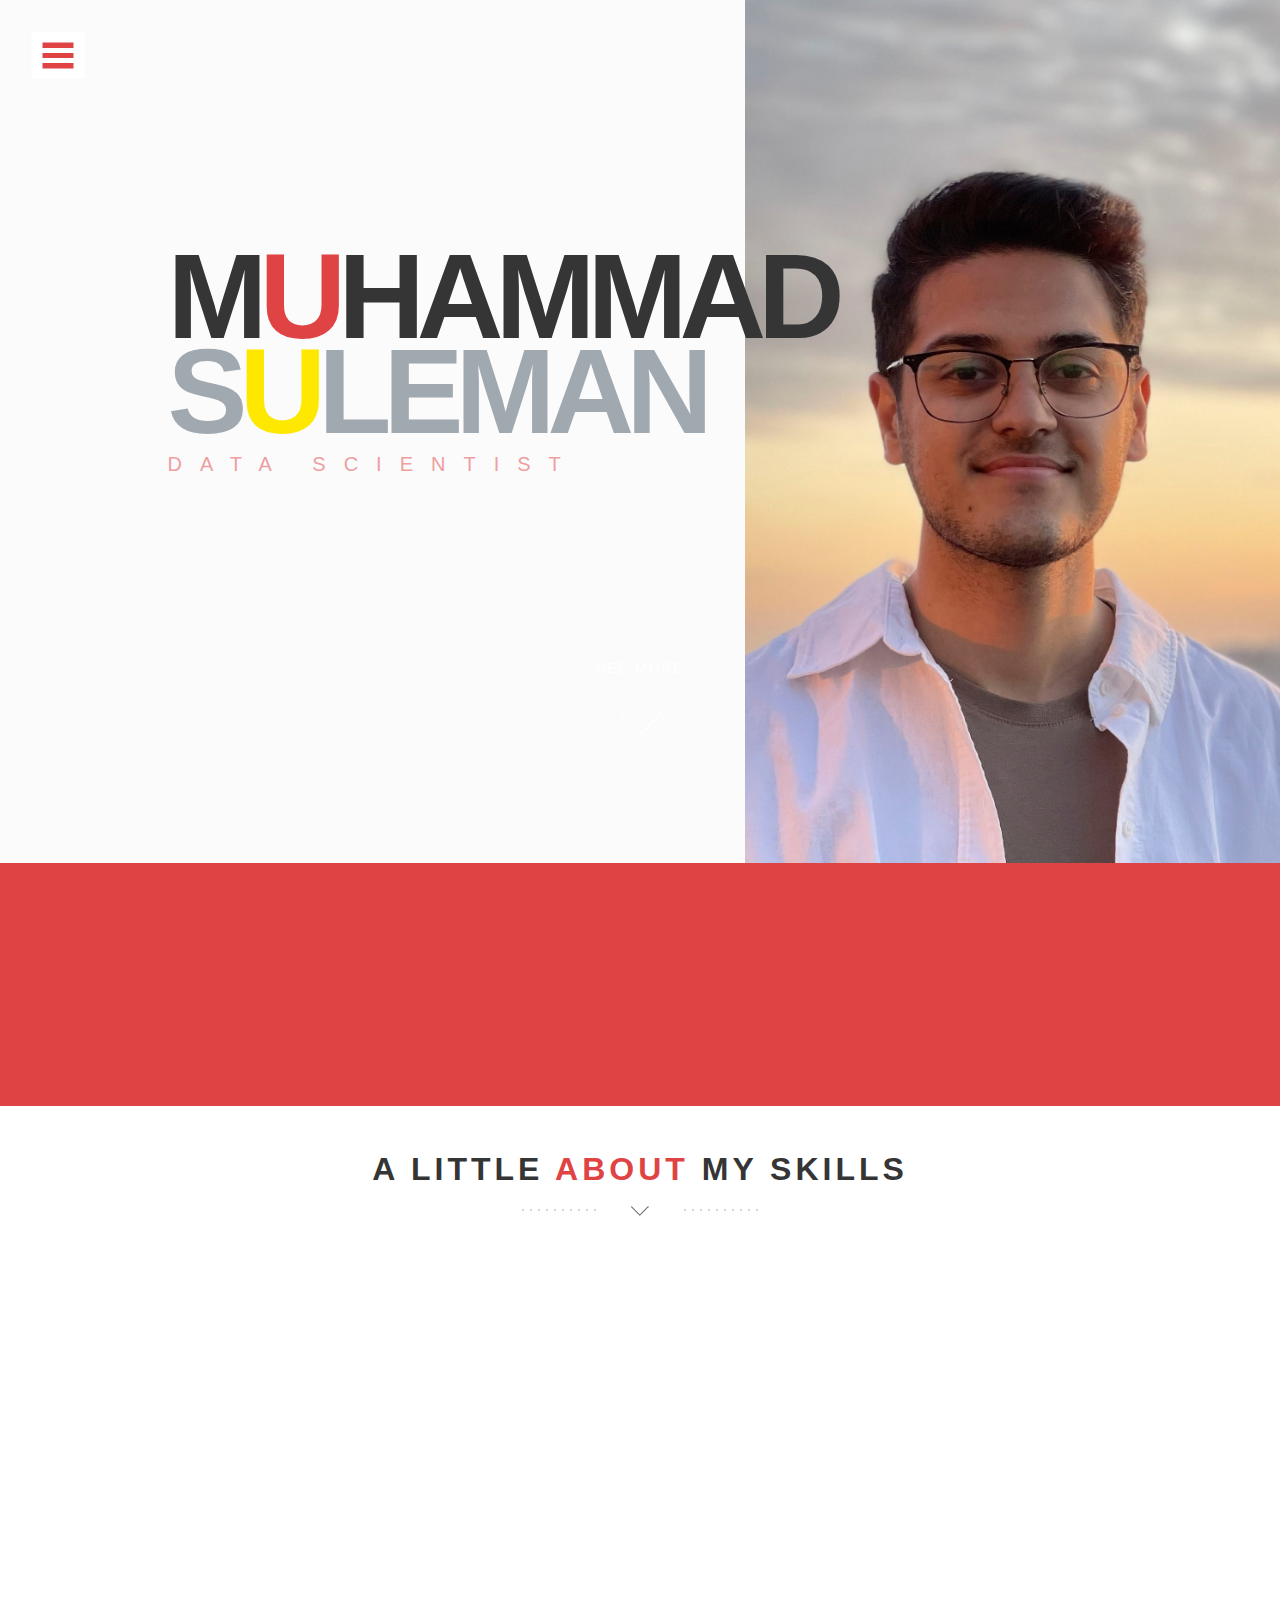
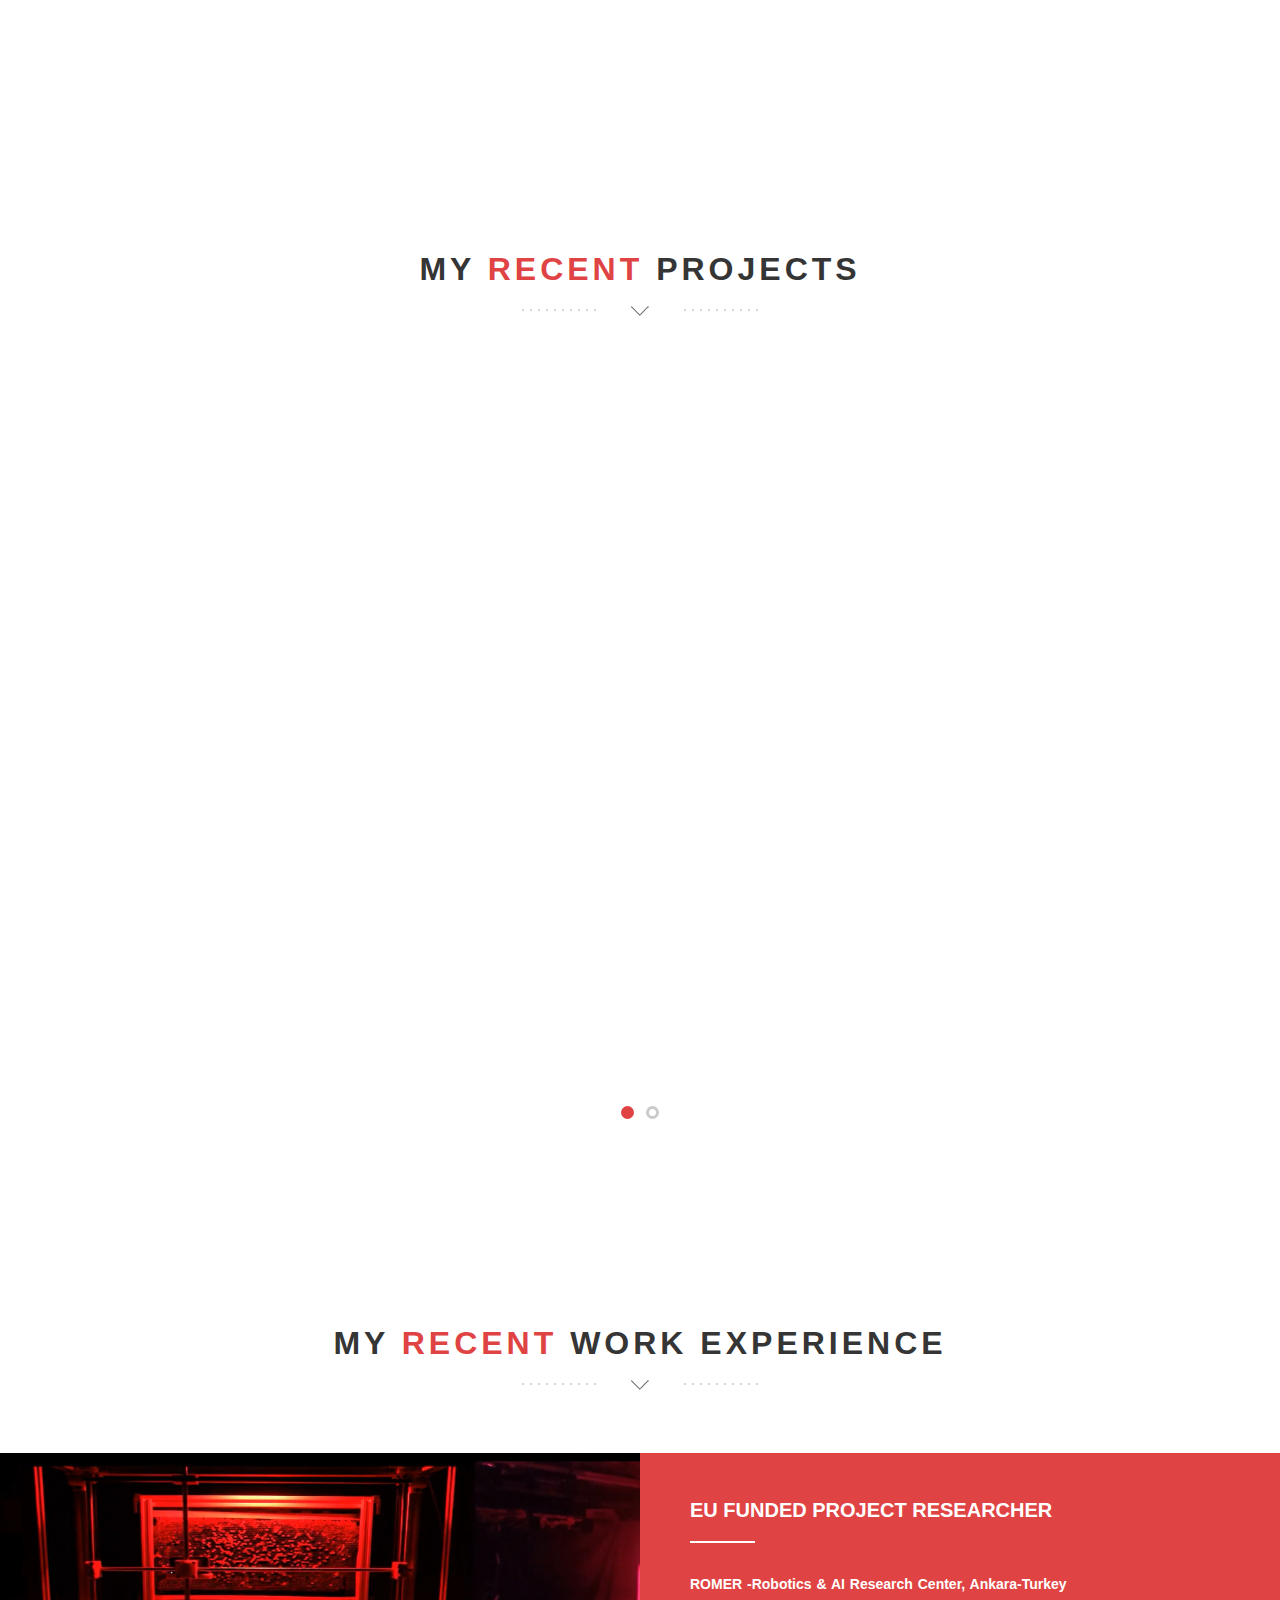
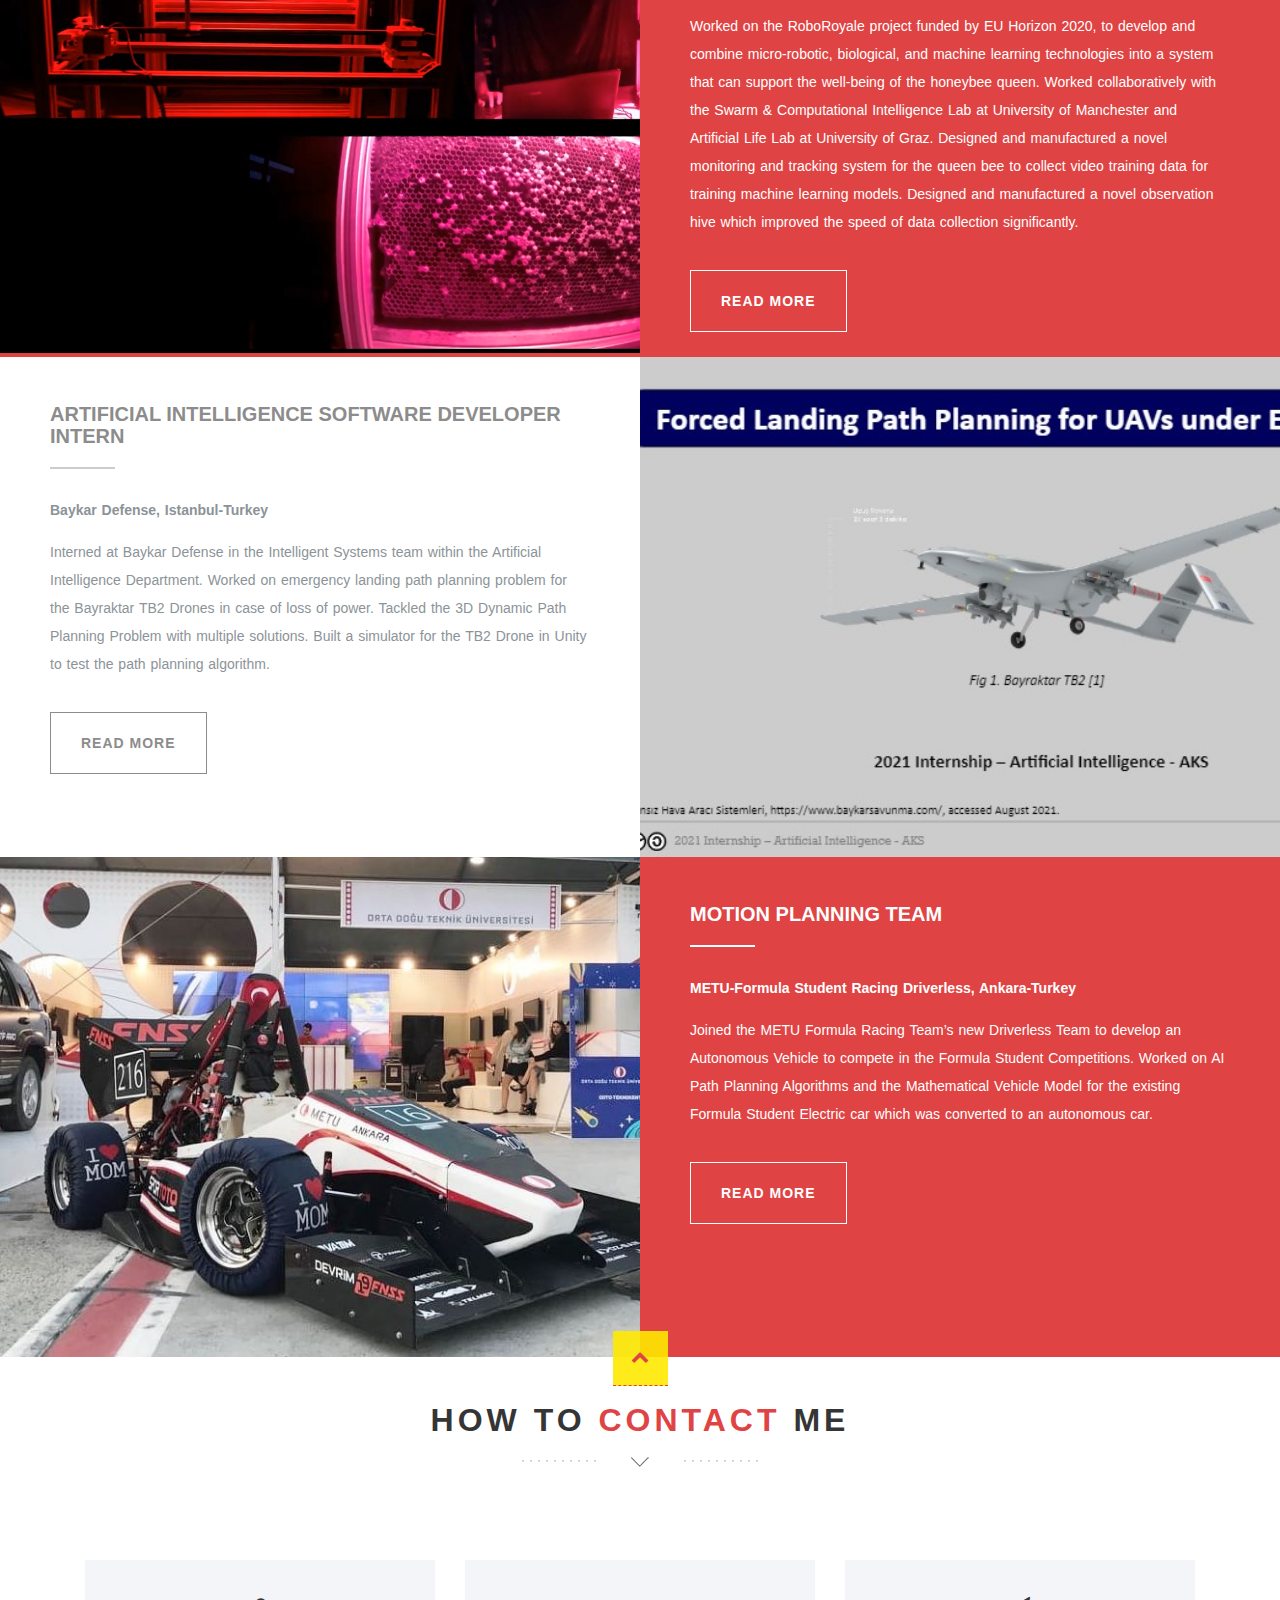
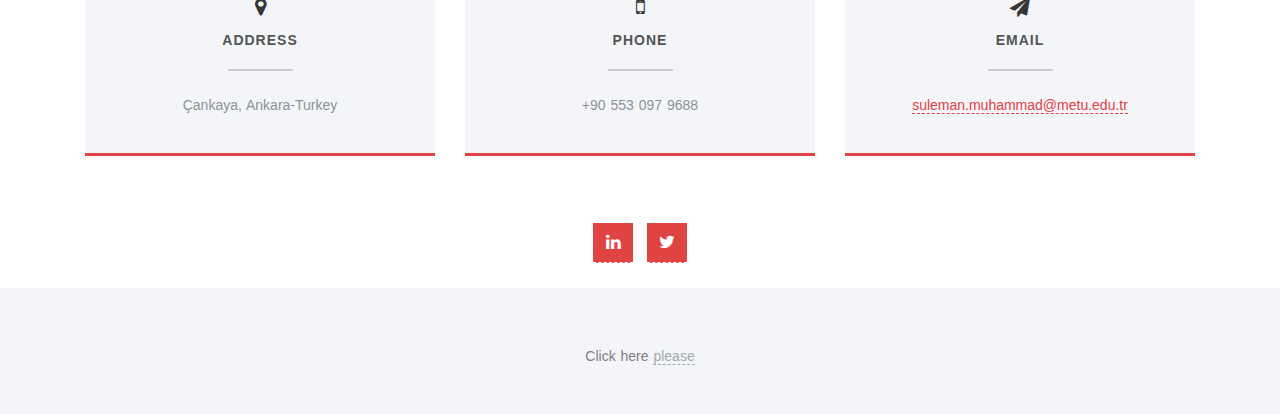
==== index.html @ 14198d62 "New Index and page" ====
<!DOCTYPE html>
<html lang="en">
  <head>
    <meta charset="utf-8">
    <meta http-equiv="X-UA-Compatible" content="IE=edge">
    <meta name="viewport" content="width=device-width, initial-scale=1">
	<!-- Website Title -->
    <title>Muhammad Suleman's Website</title>
    <!-- Bootstrap -->
    <link href="assets/bootstrap/css/bootstrap.min.css" rel="stylesheet">
	<!-- Font-Awesome -->
    <link href="assets/font-awesome/css/font-awesome.min.css" rel="stylesheet">
	<!-- Lightbox -->
	<link href="assets/lightbox/css/lightbox.css" rel="stylesheet">
    <!-- Text Rotator-->
	<link href="assets/textrotator/simpletextrotator.css" rel="stylesheet">
	<!-- FlexSlider -->
    <link href="assets/flexslider/flexslider.css" rel="stylesheet">
	<!-- Theme Style -->
    <link href="css/style.css" rel="stylesheet">
	<!-- Animations -->
    <link href="css/animate.css" rel="stylesheet">
	<!-- Custom Favicon -->
	<link href="img/favicon.ico" rel="shortcut icon" type="image/x-icon" /> 
    <!-- HTML5 Shim and Respond.js IE8 support of HTML5 elements and media queries -->
    <!-- WARNING: Respond.js doesn't work if you view the page via file:// -->
    <!--[if lt IE 9]>
    <script src="assets/html5shiv/html5shiv.js"></script>
    <script src="assets/respond/respond.min.js"></script>
    <![endif]-->
  </head>
    <body id="top">

      <!-- ****************************** Preloader ************************** -->
      <div id="preloader"></div>


	  	<!-- ==========================
        HEADER SECTION 
        =========================== -->
        <header id="home">
		    <!-- creative menu -->
            <div class="container-fluid">
              <div class="row">
                <div class="menu-wrap">
				<nav class="menu">
				    <!-- Menu Links -->
					<div class="icon-list">
						<a href="index.html#home"><i class="fa fa-fw fa-home"></i><span>Home</span></a>
						<a href="index.html#about"><i class="fa fa-fw fa-quote-left"></i><span>About</span></a>
						<a href="index.html#service"><i class="fa fa-fw fa-globe"></i><span>Skills</span></a>
						<a href="index.html#blog"><i class="fa fa-fw fa-lightbulb-o"></i><span>Projects</span></a>
						<a href="index.html#experience"><i class="fa fa-fw fa-briefcase"></i><span>Experience</span></a>
						<a href="index.html#contact"><i class="fa fa-fw fa-envelope-o"></i><span>Contact</span></a>
					</div>
				</nav>
			    </div>
			    <button class="menu-button" id="open-button"></button><!-- menu button -->
              </div><!--/row-->
            </div><!--/container-->
		  <!-- Header Image -->
          <section class="hero" id="hero">
            <div class="container">
			  <!-- Slider Button (don't edit!)-->
              <div class="row">
                <div class="col-md-12 text-right navicon">
                  <a id="nav-toggle" class="nav_slide_button" href="index.html#"><span></span></a>
                </div>
              </div>
			  <!-- HEADER HEADLINE -->
              <div class="row">
                <div class="col-md-8 col-md-offset-1 inner">
                  <h1 class="animated fadeInDown">
                    M<span style="color:#E04343;">u</span>hammad<br/>
                    <span>S<span style="color:#FFE800">u</span>leman</span>
                  </h1><!-- Title -->
                  <h3 class="animated fadeInUp delay-05s"><span class="rotate">Data Scientist,Masters Student,Researcher</span></h3><!-- Text Rotator -->
                </div>
              </div>
			  <!-- Learn More Button -->
              <div class="row">
                <div class="col-md-6 col-md-offset-3 text-center">
                  <a href="index.html#about" class="scrollto wow fadeInUp delay-5s ">
			            <p>SEE MORE</p>
			            <p class="scrollto--arrow"><img src="img/scroll-down.png" alt="scroll down arrow"></p>
			        </a>
                </div>
              </div>
            </div>
          </section>
		  <!-- Header Image End -->
        </header>
		<!-- ==========================
        HEADER SECTION END  
        =========================== -->
		
		
		
		
		<!-- ==========================
        ABOUT SECTION  
        =========================== -->
        <section class="intro text-center section-padding color-bg" id="about">
          <div class="container">
		    <!-- WELCOME TEXT -->
            <div class="row">
              <div class="col-md-8 col-md-offset-2 wp1">
                <h1 class="arrow">A little <span>about</span> me</h1><!-- Headline -->
				<!-- about / welcome text -->
                <p>I am currently doing my MSc in Computer Engineering at Middle East Technical University. I'm focusing my research in the field of AI and more specifically in Deep Learning.</p>
              </div>
            </div>
          </div>
        </section>




<!-- ==========================
        SERVICE SECTION 
        =========================== -->
        <section class="features text-center section-padding" id="service">
          <div class="container">
        <!-- Headline -->
            <div class="row">
              <div class="col-md-12">
                <h1 class="arrow">A little <span>about</span> my skills</h1>
              </div>
            </div>
            <div class="row">
              <div class="col-md-12">
          <div class="services">
          <!-- Service Box 1 -->
                  <div class="col-md-4 wp2 item">
                    <div class="icon">
                      <i class="fa fa-code-fork"></i><!-- Icon -->
                    </div>
                    <h2>Artificial Intelligence</h2><!-- Title -->
                    <p>I have two years of experience with Artificial Intelligence, Machine Learning and Deep Learning. I've interened as an AI Software Developer at Baykar Defense Istanbul and am pursuing my master's research in the field of Deep Learning.</p><!-- Description -->
                  </div>
          <!-- Service Box 2 -->
                  <div class="col-md-4 wp2 item delay-05s">
                    <div class="icon">
                      <i class="fa fa-pie-chart"></i><!-- Icon -->
                    </div>
                    <h2>Data Visualization</h2><!-- Title -->
                    <p> Visualizing Data is the most effective way of conveying information and I have spent years trying to master it. I have taken multiple MOOCs on Data Visualization and gained expertise over visualization python libraries such as SeaBorn,Plotly and ,very obviously, Matplotlib. </p><!-- Description -->
                  </div>
          <!-- Service Box 3 -->
                  <div class="col-md-4 wp2 item delay-1s">
                    <div class="icon">
                      <i class="fa fa-database"></i><!-- Icon -->
                    </div>
                    <h2>Database Management</h2><!-- Title -->
                    <p> A lot of effort goes into preparing and preprocessing the data before any sort of analysis is performed on it. With large amounts of data to work with in the present day, it is essential to know how to manage this data effectively with Database Management Systems such as SQL.</p><!-- Description -->
                  </div>
          </div>
                  <div class="clearfix"></div>
              </div>
            </div>
          </div>
        </section>


    <!-- ==========================
            BLOG SECTION 
            =========================== -->
    <section class="text-center section-padding" id="blog">
      <div class="container">
        <!-- Headline -->
        <div class="row">
          <div class="col-md-12">
            <h1 class="arrow">My <span>recent</span> Projects</h1>
          </div>
        </div><br><br>
    
        <!-- Blog Slider -->
        <div class="row">
          <div id="blogSlider">
            <ul class="slides">
              <li>
                <!-- Blog Entry 1 -->
                <div class="col-md-4 wp4">
                  <div class="overlay-effect effects clearfix">
                    <div class="img">
                      <a href="page1.html">
                      <img src="img/blog1.jpg" class="grayscale" alt="Blog Item"><!-- Blog Image -->
                      </a>
                    </div>
                  </div>
                  <br>
                  <h2>Sentiment Detection from Facial Expressions</h2><!-- Headline -->
                  <p>A model was created to detect emotions of up to 3 people at a time and implemented on a locally hosted website. The input the model was live camera feed, and the model could detect faces and run the sentiment detection on these
                  faces. The model was improved with self-supervised learning and had a ResNet50 backbone.
</p><!-- Description-->
                </div>
                <!-- Blog Entry 2 -->
                <div class="col-md-4 wp4 delay-05s">
                  <div class="overlay-effect effects clearfix">
                    <div class="img">
                      <img src="img/blog2.jpg" class="grayscale" alt="Blog Item"><!-- Blog Image -->
                    </div>
                  </div>
                  <br>
                  <h2>Joint Semantic-Geometric Learning for Polygonal Building Segmentation</h2><!-- Headline -->
                  <p>This was a paper reproduction project from a paper published at AAAI Conference in 2021. This was a multinetwork model
                  which focused on Polygon Building Segmentation and improving it with a Polygon Refinement Network.</p><!-- Description -->
                </div>
                <!-- Blog Entry 3 -->
                <div class="col-md-4 wp4 delay-1s">
                  <div class="overlay-effect effects clearfix">
                    <div class="img">
                      <img src="img/blog3.jpg" class="grayscale" alt="Blog Item"><!-- Blog Image -->
                    </div>
                  </div>
                  <br>
                  <h2>Analyzing Painter’s Influences on Artworks with CNNs</h2><!-- Headline -->
                  <p>This was the semester project of the graduate level Design of Intelligent Machines course where CNN was used to find the
                  elements of history’s most influential artists in any painting or picture input to the model.</p><!-- Description-->
                </div>
              </li>
              <li>
                <!-- Blog Entry 4 -->
                <div class="col-md-4 wp4">
                  <div class="overlay-effect effects clearfix">
                    <div class="img">
                      <img src="img/blog4.jpg" class="grayscale" alt="Blog Item"><!-- Blog Image -->
                    </div>
                  </div>
                  <br>
                  <h2>AI that plays Classic Snake Game</h2><!-- Headline -->
                  <p>- Semester Project for ME462 Mechatronic Design where A* search was applied on a dynamic weighted grid based on snake’s
                  current position.</p><!-- Description -->
                </div>
                <!-- Blog Entry 5 -->
                <div class="col-md-4 wp4 delay-05s">
                  <div class="overlay-effect effects clearfix">
                    <div class="img">
                      <img src="img/blog5.jpg" class="grayscale" alt="Blog Item"><!-- Blog Image -->
                    </div>
                  </div>
                  <br>
                  <h2>Predicting Music Genre Choice from Physical Activity Data</h2>
                  <p>- Personal project where I retrieved my fitness band data over past year and my extensive Spotify data over the same
                  period to find patterns in the data.</p>
                </div>
                <!-- Blog Entry 6 -->
                <!-- <div class="col-md-4 wp4 delay-1s"> -->
                  <!-- <div class="overlay-effect effects clearfix"> -->
                    <!-- <div class="img"> -->
                      <!-- <img src="img/blog3.jpg" class="grayscale" alt="Blog Item">Blog Image -->
                    <!-- </div> -->
                  <!-- </div> -->
                  <!-- <br> -->
                  <!-- <h2>Creative Ideas</h2>Headline -->
                  <!-- <p>Lorem ipsum dolor sit amet, consectetur adipiscing elit. Nunc ultricies nulla non metus pulvinar -->
                    <!-- imperdiet. Praesent non adipiscing libero.</p>Description -->
                <!-- </div> -->
              </li>
            </ul>
          </div>
        </div>
      </div>
    </section>
    <!-- ==========================
            PROJECT SECTION END
            =========================== -->


    <!-- ==========================
            EXPERIENCE SECTION START
            =========================== -->

  <section class="swag text-center" id="experience"></section>
		<div class="container-fluid">
      <!-- Headline -->
      <div class="row">
        <div class="col-md-12">
          <h1 class="arrow text-center">My <span>recent</span> Work Experience</h1>
        </div>
      </div><br><br>
      
      <!-- About 1 -->
			<div class="row color-bg">
				<div class="col-md-6 nopadding features-intro-img">
					<div class="about-image" style="background-image:url(img/roboroyale.png)"></div><!-- about image 1 -->
				</div>
				<div class="col-md-6 about-text">
					<h6 style="font-size:20px">EU Funded Project Researcher</h6><!-- headline-->
          <p style="font-weight:bold">ROMER -Robotics & AI Research Center, Ankara-Turkey</p>
					<p>Worked on the RoboRoyale project funded by EU Horizon 2020, to develop and combine micro-robotic, biological, and
          machine learning technologies into a system that can support the well-being of the honeybee queen. Worked collaboratively with the Swarm & Computational Intelligence Lab at University of Manchester and Artificial Life
          Lab at University of Graz. Designed and manufactured a novel monitoring and tracking system for the queen bee to collect video training data for
          training machine learning models. Designed and manufactured a novel observation hive which improved the speed of data collection significantly.
</p><br><!-- About Text 1 -->
					<a href="https://cordis.europa.eu/project/id/964492" class="weight-outline-btn">Read more</a><!-- read more button  -->			
				</div>
			</div>
			<!-- About 2 -->
			<div class="row">
				<div class="col-md-6 about-text">
            <h6 style="font-size:20px">Artificial Intelligence Software Developer Intern</h6><!-- headline-->
            <p style="font-weight:bold">Baykar Defense, Istanbul-Turkey</p>
					<p>Interned at Baykar Defense in the Intelligent Systems team within the Artificial Intelligence Department. Worked on emergency landing path planning problem for the Bayraktar TB2 Drones in case of loss of power. Tackled the 3D Dynamic Path Planning Problem with multiple solutions. Built a simulator for the TB2 Drone in Unity to test the path planning algorithm.</p><br><!-- About Text 2 -->
					<a href="https://baykartech.com/en/" class="weight-outline-btn">Read more</a>	<!-- read more button  -->				
				</div>
				<div class="col-md-6 nopadding features-intro-img">
					<div class="about-image" style="background-image:url(img/baykar.jpg)"></div><!-- about image 2 -->
				</div>
			</div>
			<!-- About 3 -->
			<div class="row color-bg">
				<div class="col-md-6 nopadding features-intro-img">
        	<div class="about-image" style="background-image:url(img/mfr.jpg)"></div><!-- about image 3 -->
				</div>
				<div class="col-md-6 about-text">
          <h6 style="font-size:20px">Motion Planning Team </h6><!-- headline-->
          <p style="font-weight:bold">METU-Formula Student Racing Driverless, Ankara-Turkey</p>
					<p>Joined the METU Formula Racing Team’s new Driverless Team to develop an Autonomous Vehicle to compete in the Formula Student Competitions. Worked on AI Path Planning Algorithms and the Mathematical Vehicle Model for the existing Formula Student Electric car
          which was converted to an autonomous car.</p><br>
          <a href="https://www.youtube.com/watch?v=dQw4w9WgXcQ&ab_channel=RickAstley" class="weight-outline-btn">Read more</a><!-- read more button 				-->	
				</div>
			</div>

		</div>
  </section>
		<!-- ==========================
        EXPERIENCE SECTION END
        =========================== -->	

		
	

		
		
		<!-- ==========================
        CONTACT SECTION
        =========================== -->
        <section class="text-center section-padding contact-wrap" id="contact">
		  <!-- To Top Button -->
          <a href="index.html#top" class="up-btn"><i class="fa fa-chevron-up"></i></a>
          <div class="container">
		    <!-- Headline -->
            <div class="row">
              <div class="col-md-12">
                <h1 class="arrow">How to <span>contact</span> me</h1>
              </div>
            </div>
            <div class="row contact-details">
			  <!-- Adress Box -->
              <div class="col-md-4">
                <div class="dark-box box-hover">
                  <h2><i class="fa fa-map-marker"></i><span>Address</span></h2>
                  <p> Çankaya, Ankara-Turkey</p>
                </div>
              </div>
			  <!-- Phone Number Box -->
              <div class="col-md-4">
                <div class="dark-box box-hover">
                  <h2><i class="fa fa-mobile"></i><span>Phone</span></h2>
                  <p>+90 553 097 9688</p>
                </div>
              </div>
			  <!-- E-Mail Box -->
              <div class="col-md-4">
                <div class="dark-box box-hover">
                  <h2><i class="fa fa-paper-plane"></i><span>Email</span></h2>
                  <p><a href="index.html#">suleman.muhammad@metu.edu.tr</a></p>
                </div>
              </div>
            </div>
			<div class="row">

			<!-- Social Buttons - use font-awesome, past in what you want -->
            <div class="row">
              <div class="col-md-12">
                <ul class="social-buttons">
                  <li><a href="https://www.linkedin.com/in/sulemann/" class="social-btn"><i class="fa fa-linkedin"></i></a></li><!-- dribble -->
                  <li><a href="index.html#" class="social-btn"><i class="fa fa-twitter"></i></a></li><!-- twitter -->
                  <!-- <li><a href="index.html#" class="social-btn"><i class="fa fa-facebook"></i></a></li> facebook -->
          <!--<li><a href="index.html#" class="social-btn"><i class="fa fa-deviantart"></i></a></li> deviantart -->
          <!--<li><a href="index.html#" class="social-btn"><i class="fa fa-youtube"></i></a></li> youtube -->
                </ul>
              </div>
            </div>
          </div>
        </section>
		<!-- ==========================
        CONTACT SECTION END
        =========================== -->
		
		
		
		<!-- ==========================
        FOOTER SECTION
        =========================== -->
        <footer>
          <div class="container">
            <div class="row">
              <div class="col-md-12 text-center">
                <p>Click here <a href="https://www.youtube.com/watch?v=dQw4w9WgXcQ&ab_channel=RickAstley"> please</a>
              </div>
            </div>
          </div>
        </footer>
		<!-- ==========================
        FOOTER SECTION END
        =========================== -->		
		
		
    <!-- jQuery -->
    <script src="https://ajax.googleapis.com/ajax/libs/jquery/1.11.0/jquery.min.js"></script>
    <!-- SmoothScroll -->           
    <script type="text/javascript" src="assets/smoothscroll/smoothscroll.js"></script>
    <!-- Bootstrap -->
    <script src="assets/bootstrap/js/bootstrap.min.js"></script>
	<!-- Waypoints -->
	<script src="js/waypoints.min.js"></script>
    <!-- classie.js -->
	<script src="js/classie.js"></script>
    <!-- FlexSlider -->
    <script src="assets/flexslider/jquery.flexslider.js"></script>
	<!-- Modernizr -->
    <script src="js/modernizr.js"></script>
	<!-- Text Rotator -->
	<script src="assets/textrotator/jquery.simple-text-rotator.js"></script>
	<!-- Lightbox.js -->
    <script src="assets/lightbox/js/lightbox.min.js"></script>
    <!-- Google Maps --> 
    <script type="text/javascript" src="https://maps.googleapis.com/maps/api/js?key=AIzaSyDeKBBPJTG3v5w3cNPAgM6ZsJiPyL1mP_o&amp;sensor=false"></script>
	<!-- Theme JavaScript Core -->
	<script src="js/main.js"></script>
	<script src="js/script.js"></script>

	<!-- GOOGLE MAPS DATA -->
    <script type="text/javascript">
    // When the window has finished loading create our google map below
        google.maps.event.addDomListener(window, 'load', init);
    
        function init() {
            // Basic options for a simple Google Map
            // For more options see: https://developers.google.com/maps/documentation/javascript/reference#MapOptions
            var mapOptions = {
                // How zoomed in you want the map to start at (always required)
                zoom: 15,
                
                scrollwheel: false,

                // The latitude and longitude to center the map (always required)
                center: new google.maps.LatLng(40.68961985411178, -74.01618003845215), // New York 

                // How you would like to style the map. 
                // This is where you would paste any style found on Snazzy Maps.
                styles: [	{		featureType:'water',		stylers:[{color:'#F2F2F2'},{visibility:'on'}]	},{		featureType:'landscape',		stylers:[{color:'#FFFFFF'}]	},{		featureType:'road',		stylers:[{saturation:-100},{lightness:45}]	},{		featureType:'road.highway',		stylers:[{visibility:'simplified'}]	},{		featureType:'road.arterial',		elementType:'labels.icon',		stylers:[{visibility:'off'}]	},{		featureType:'administrative',		elementType:'labels.text.fill',		stylers:[{color:'#ADADAD'}]	},{		featureType:'transit',		stylers:[{visibility:'off'}]	},{		featureType:'poi',		stylers:[{visibility:'off'}]	}]
            };

            // Get the HTML DOM element that will contain your map 
            // We are using a div with id="map" seen below in the <body>
            var mapElement = document.getElementById('googlemaps');

            // Create the Google Map using out element and options defined above
            var map = new google.maps.Map(mapElement, mapOptions);
        }
	
    </script>
	
	<!-- TEXT ROTATOR SETTINGS -->
    <script type="text/javascript">
    $(".rotate").textrotator({
      animation: "fade", // You can pick the way it animates when rotating through words. Options are dissolve (default), fade, flip, flipUp, flipCube, flipCubeUp and spin.
      separator: ",", // If you don't want commas to be the separator, you can define a new separator (|, &, * etc.) by yourself using this field.
      speed: 2000 // How many milliseconds until the next word show.
    });
    </script>
	
    </body>
</html>
---- assets/textrotator/simpletextrotator.css ----
.rotating {
  display: inline-block;
  -webkit-transform-style: preserve-3d;
  -moz-transform-style: preserve-3d;
  -ms-transform-style: preserve-3d;
  -o-transform-style: preserve-3d;
  transform-style: preserve-3d;
  -webkit-transform: rotateX(0) rotateY(0) rotateZ(0);
  -moz-transform: rotateX(0) rotateY(0) rotateZ(0);
  -ms-transform: rotateX(0) rotateY(0) rotateZ(0);
  -o-transform: rotateX(0) rotateY(0) rotateZ(0);
  transform: rotateX(0) rotateY(0) rotateZ(0);
  -webkit-transition: 0.5s;
  -moz-transition: 0.5s;
  -ms-transition: 0.5s;
  -o-transition: 0.5s;
  transition: 0.5s;
  -webkit-transform-origin-x: 50%;
}

.rotating.flip {
  position: relative;
}

.rotating .front, .rotating .back {
  left: 0;
  top: 0;
  -webkit-backface-visibility: hidden;
  -moz-backface-visibility: hidden;
  -ms-backface-visibility: hidden;
  -o-backface-visibility: hidden;
  backface-visibility: hidden;
}

.rotating .front {
  position: absolute;
  display: inline-block;
  -webkit-transform: translate3d(0,0,1px);
  -moz-transform: translate3d(0,0,1px);
  -ms-transform: translate3d(0,0,1px);
  -o-transform: translate3d(0,0,1px);
  transform: translate3d(0,0,1px);
}

.rotating.flip .front {
  z-index: 1;
}

.rotating .back {
  display: block;
  opacity: 0;
}

.rotating.spin {
  -webkit-transform: rotate(360deg) scale(0);
  -moz-transform: rotate(360deg) scale(0);
  -ms-transform: rotate(360deg) scale(0);
  -o-transform: rotate(360deg) scale(0);
  transform: rotate(360deg) scale(0);
}



.rotating.flip .back {
  z-index: 2;
  display: block;
  opacity: 1;
  
  -webkit-transform: rotateY(180deg) translate3d(0,0,0);
  -moz-transform: rotateY(180deg) translate3d(0,0,0);
  -ms-transform: rotateY(180deg) translate3d(0,0,0);
  -o-transform: rotateY(180deg) translate3d(0,0,0);
  transform: rotateY(180deg) translate3d(0,0,0);
}

.rotating.flip.up .back {
  -webkit-transform: rotateX(180deg) translate3d(0,0,0);
  -moz-transform: rotateX(180deg) translate3d(0,0,0);
  -ms-transform: rotateX(180deg) translate3d(0,0,0);
  -o-transform: rotateX(180deg) translate3d(0,0,0);
  transform: rotateX(180deg) translate3d(0,0,0);
}

.rotating.flip.cube .front {
  -webkit-transform: translate3d(0,0,100px) scale(0.9,0.9);
  -moz-transform: translate3d(0,0,100px) scale(0.85,0.85);
  -ms-transform: translate3d(0,0,100px) scale(0.85,0.85);
  -o-transform: translate3d(0,0,100px) scale(0.85,0.85);
  transform: translate3d(0,0,100px) scale(0.85,0.85);
}

.rotating.flip.cube .back {
  -webkit-transform: rotateY(180deg) translate3d(0,0,100px) scale(0.9,0.9);
  -moz-transform: rotateY(180deg) translate3d(0,0,100px) scale(0.85,0.85);
  -ms-transform: rotateY(180deg) translate3d(0,0,100px) scale(0.85,0.85);
  -o-transform: rotateY(180deg) translate3d(0,0,100px) scale(0.85,0.85);
  transform: rotateY(180deg) translate3d(0,0,100px) scale(0.85,0.85);
}

.rotating.flip.cube.up .back {
  -webkit-transform: rotateX(180deg) translate3d(0,0,100px) scale(0.9,0.9);
  -moz-transform: rotateX(180deg) translate3d(0,0,100px) scale(0.85,0.85);
  -ms-transform: rotateX(180deg) translate3d(0,0,100px) scale(0.85,0.85);
  -o-transform: rotateX(180deg) translate3d(0,0,100px) scale(0.85,0.85);
  transform: rotateX(180deg) translate3d(0,0,100px) scale(0.85,0.85);
}
---- css/style.css ----
/*========================================================================*/



/* ///////////////////////////////////////////////////////////////////// 
// 03 - Preloader
/////////////////////////////////////////////////////////////////////*/

#preloader {
    position:fixed;
    left:0;
    top:0;
    z-index:99999999999;
    width:100%;
    height:100%;
    overflow:visible;
    background: #fff url('../img/preloader.gif') no-repeat center center;
}





/* ==========================================================================
	Global Styles
========================================================================== */
a {
	color: #E04343;
	-webkit-transition:all 0.5s;
	-moz-transition:all 0.5s;
	-o-transition:all 0.5s;
	transition:all 0.5s;
	border-bottom: 1px dashed;
	outline:none!important;
}
a:hover,a:focus,a:active {
	color:#0D0D0D;
	text-decoration:none;
	outline:none!important;
}
p {
	color:#8c9398;
	word-spacing:1px;
	line-height:25px;
	font-size:14px;
}
h2 {
	font-size:15px;
	color:#353535!important;
	text-transform:uppercase;
	font-weight:bold;
}
h2::after {
	content:" ";
	border:solid 1px #CCCCCC;
	display:block;
	width:65px;
	margin:20px auto;
}
h6 {
	font-size:15px;
	color:#8c8c8c;
	text-transform:uppercase;
	font-weight:bold;
}
h6::after {
	content:" ";
	border:solid 1px #CCCCCC;
	display:block;
	width:65px;
	margin-top: 20px;
}
/* ==========================================================================HTML5 display definitions========================================================================== */
article,aside,details,figcaption,figure,footer,header,hgroup,nav,section,summary {
	display:block;
}
audio,canvas,video {
	display:inline-block;
	*display:inline;
	*zoom: 1;
}
* Remove excess height in iOS 5 devices. */
audio:not([controls]) {
	display:none;
	height:0;
}
[hidden] {
	display: none;
}
/* ==========================================================================Base========================================================================== */
html {
	font-size:100%;
	-webkit-text-size-adjust:100%;
	-ms-text-size-adjust:100%;
}
html,html a {
	-webkit-font-smoothing:antialiased;
	text-shadow:1px 1px 1px rgba(0,0,0,0.004);
}
html,button,input,select,textarea {
	font-family:'Varela Round',sans-serif;
}
body {
	margin:0;
	font-family: 'Open Sans',sans-serif;
}
/* ==========================================================================Links========================================================================== */
a:focus {
	outline:thin dotted;
}
a:active,a:hover {
	outline: 0;
}
/* ==========================================================================Typography========================================================================== */
@import url(http://fonts.googleapis.com/css?family=Open+Sans:300,400);
h1 {
	font-size:2em;
	margin:0.67em 0;
	color:#353535;
}
h2 {
	font-size:1.5em;
	margin:0.83em 0;
}
h3 {
	font-size:1.17em;
	margin:1em 0;
}
h4 {
	font-size:1em;
	margin:1.33em 0;
}
h5 {
	font-size:0.83em;
	margin:1.67em 0;
}
h6 {
	font-size: 12px;
	margin:1.33em 0;
}
abbr[title] {
	border-bottom:1px dotted;
}
b,strong {
	font-weight:bold;
}
blockquote {
	margin:0em 55px;
	border-left:4px solid #CCCCCC;
}
dfn {
	font-style:italic;
}
mark {
	background:#ff0;
	color:#000;
}
p,pre {
	margin:1em 0;
}
code,kbd,pre,samp {
	font-family:monospace,serif;
	_font-family:'courier new',monospace;
	font-size:1em;
}
pre {
	white-space:pre;
	white-space:pre-wrap;
	word-wrap:break-word;
}
q {
	quotes:none;
}
q:before,q:after {
	content:'';
	content:none;
}
small {
	font-size:75%;
}
sub,sup {
	font-size:75%;
	line-height:0;
	position:relative;
	vertical-align:baseline;
}
sup {
	top:-0.5em;
}
sub {
	bottom:-0.25em;
}
p {
	font-size: 14px;
	font-weight:100;
	line-height: 28px!important;
}
/* ==========================================================================Lists========================================================================== */
dl,menu,ol,ul {
	margin:1em 0;
}
dd {
	margin:0 0 0 40px;
}
menu,ol,ul {
	padding:0 0 0 40px;
}
nav ul,nav ol {
	list-style:none;
	list-style-image: none;
}
/* ==========================================================================Embedded content========================================================================== */
img {
	border:0;
	-ms-interpolation-mode:bicubic;
}
svg:not(:root) {
	overflow: hidden;
}
/* ==========================================================================Figures========================================================================== */
figure {
	margin: 0;
}
/* ==========================================================================Forms========================================================================== */
form {
	margin:0;
}
fieldset {
	border:1px solid #c0c0c0;
	margin:0 2px;
	padding:0.35em 0.625em 0.75em;
}
legend {
	border:0;
	padding:0;
	white-space:normal;
	*margin-left:-7px;
}
button,input,select,textarea {
	font-size:100%;
	/margin:0;
	vertical-align:baseline;
	*vertical-align:middle;
}
button,input {
	line-height:normal;
}
button,html input[type="button"],input[type="reset"],input[type="submit"] {
	-webkit-appearance:button;
	cursor:pointer;
	*overflow:visible;
}
button[disabled],input[disabled] {
	cursor:default;
}
input[type="checkbox"],input[type="radio"] {
	box-sizing:border-box;
	padding:0;
	*height:13px;
	*width:13px;
}
input[type="search"] {
	-webkit-appearance:textfield;
	-moz-box-sizing:content-box;
	-webkit-box-sizing:content-box;
	box-sizing:content-box;
}
input[type="search"]::-webkit-search-cancel-button,input[type="search"]::-webkit-search-decoration {
	-webkit-appearance:none;
}
button::-moz-focus-inner,input::-moz-focus-inner {
	border:0;
	padding:0;
}
textarea {
	overflow:auto;
	vertical-align: top;
}
/* ==========================================================================Tables========================================================================== */
table {
	border-collapse:collapse;
	border-spacing: 0;
}
/* ==========================================================================Section Styles========================================================================== */
.section-padding {
	padding:25px 0 25px
}
.dark-bg {
	background:#f3f5f8;
}
.light-bg {
	background-color:#fff;
}
.dark-box {
	background: #F3F5F8;
	-webkit-box-shadow: 0px 3px 0px 0px #E04343;
	-moz-box-shadow: 0px 3px 0px 0px #E04343;
	box-shadow: 0px 3px 0px 0px #E04343;
	padding:20px 0;
}
.dark-box:hover,.dark-box:focus {
	-webkit-box-shadow: 0px 3px 0px 0px #FFE801;
	-moz-box-shadow: 0px 3px 0px 0px #FFE801;
	box-shadow: 0px 3px 0px 0px #FFE801;
}
.box-hover {
	transition:all 500ms ease-in-out;
	-webkit-transition:all 500ms ease-in-out;
	-moz-transition:all 500ms ease-in-out;
	-o-transition:all 500ms ease-in-out;
}
.box-hover:hover,.box-hover:focus {
	transform:translate(0,-15px);
	-webkit-transform:translate(0,-15px);
	-ms-transform:translate(0,-15px);
}
.wrapper {
	height:650px;
}
.nopadding {
	padding:0;
}
.inner {
	padding-top: 138px;
}
/* ==========================================================================Navigation========================================================================== */
.menu-wrap a {
	color:#555d7c;
	outline:none!important;
}
.menu-wrap a:hover,.menu-wrap a:focus {
	color: #E04343;
}
.content-wrap {
	overflow-y:scroll;
	-webkit-overflow-scrolling:touch;
	-webkit-transition:-webkit-transform 0.4s;
	transition:transform 0.4s;
	-webkit-transition-timing-function:cubic-bezier(0.7,0,0.3,1);
	transition-timing-function:cubic-bezier(0.7,0,0.3,1);
}
.content {
	position:relative;
	background:#b4bad2;
	padding-bottom: 12em;
}
/* Common styles for menu button and menu-wrap */
.menu-button,.menu-wrap {
	position:fixed;
	width:2.5em;
	height:2.25em;
	font-size:1.5em;
	-webkit-transform:translate3d(1.5em,1.5em,0);
	transform: translate3d(1.5em,1.5em,0);
}
/* Menu Button */
.menu-button {
	z-index:1000;
	margin:0;
	padding:0;
	border:none;
	text-indent:2.5em;
	color:transparent;
	background:transparent;
}
.menu-button::before {
	position:absolute;
	top:0.5em;
	right:0.5em;
	bottom:0.5em;
	left:0.5em;
	background: linear-gradient(#E04343 20%,rgba(0, 0, 0, 0) 20%,rgba(0, 0, 0, 0) 40%,#E04343 40%,#E04343 60%,rgba(0, 0, 0, 0) 60%,rgba(0, 0, 0, 0) 80%,#E04343 80%);
	content:'';
}
.menu-button:hover {
	opacity: 0.6;
}
/* Menu */
.menu-wrap {
	z-index:999;
	background: rgba(255, 255, 255, 1);
	-webkit-transition:width 0.4s,height 0.4s,-webkit-transform 0.4s;
	transition:width 0.4s,height 0.4s,transform 0.4s;
	-webkit-transition-timing-function:cubic-bezier(0.7,0,0.3,1);
	transition-timing-function:cubic-bezier(0.7,0,0.3,1);
}
.menu {
	height:100%;
	overflow:hidden;
	font-size:0.75em;
}
.icon-list {
	float:right;
	padding:2.5em 2em 0 6em;
}
.icon-list a {
	opacity:0;
	display:inline-block;
	padding:0 0.2em;
	margin:0 15px;
	text-align:center;
	font-size:1.2em;
	color: #353535;
}
.icon-list a span {
	display:block;
	text-transform:uppercase;
	letter-spacing:1px;
	font-size:0.5em;
	font-weight:700;
	padding-top: 0.5em;
}
/* Shown menu */
.show-menu .content-wrap {
	-webkit-transition-delay:0s;
	transition-delay:0s;
	-webkit-transform:translate3d(0,125px,0);
	transform:translate3d(0,125px,0);
}
.show-menu .menu-wrap {
	width:100%;
	height:125px;
	-webkit-transform:translate3d(0,0,0);
	transform:translate3d(0,0,0);
	-webkit-transition-delay:0s;
	transition-delay:0s;
	border-bottom: 1px solid #E04343;
}
.show-menu .icon-list a {
	opacity:1;
	-webkit-transition:opacity 0.4s 0.4s;
	transition:opacity 0.4s 0.4s;
}
.show-menu .icon-list a:nth-child(2) {
	-webkit-transition-delay:0.42s;
	transition-delay:0.42s;
}
.show-menu .icon-list a:nth-child(3) {
	-webkit-transition-delay:0.44s;
	transition-delay:0.44s;
}
.show-menu .icon-list a:nth-child(4) {
	-webkit-transition-delay:0.46s;
	transition-delay:0.46s;
}
.show-menu .icon-list a:nth-child(5) {
	-webkit-transition-delay:0.48s;
	transition-delay:0.48s;
}
.show-menu .icon-list a:nth-child(6) {
	-webkit-transition-delay:0.5s;
	transition-delay: 0.5s;
}
/* ==========================================================================Hero========================================================================== */
.hero {
	background: url('../img/header-bg.jpg') right bottom no-repeat;
	background-size: contain;
	padding:110px 0 100px 0;
	height:auto;
	background-color: #FBFBFB;
}
.hero h1 {
	font-size: 120px;
	letter-spacing: -8px;
	margin: 0;
	font-weight: 600;
	line-height: 95px;
	text-transform: uppercase;
}
.hero h1 span {
	color:#a1a9b0;
	/* display:inline-block; */
}
.hero h3 {
	font-size: 20px;
	margin:0;
	padding:0;
	opacity:0.5;
	color: #E04343;
	letter-spacing: 18px;
	line-height: 50px;
	text-transform: uppercase;
}
.hero p {
	letter-spacing:1px;
	color:#fff;
	font-size: 15px;
}
/* Boucing Arrow Animation */
@keyframes arrowbounce {
	from {
		-webkit-transform:translateY(0);
		-moz-transform:translateY(0);
		transform:translateY(0);
	}
	to {
		-webkit-transform:translateY(-20px);
		-moz-transform:translateY(-20px);
		transform:translateY(-20px);
	}
}
@-moz-keyframes arrowbounce {
	/* Firefox */ from {
		-webkit-transform:translateY(0);
		-moz-transform:translateY(0);
		transform:translateY(0);
	}
	to {
		-webkit-transform:translateY(-20px);
		-moz-transform:translateY(-20px);
		transform:translateY(-20px);
	}
}
@-webkit-keyframes arrowbounce {
	/* Safari and Chrome */ from {
		-webkit-transform:translateY(0);
		-moz-transform:translateY(0);
		transform:translateY(0);
	}
	to {
		-webkit-transform:translateY(-20px);
		-moz-transform:translateY(-20px);
		transform:translateY(-20px);
	}
}
@-o-keyframes arrowbounce {
	/* Opera */ from {
		-webkit-transform:translateY(0);
		-moz-transform:translateY(0);
		transform:translateY(0);
	}
	to {
		-webkit-transform:translateY(-20px);
		-moz-transform:translateY(-20px);
		transform:translateY(-20px);
	}
}
.scrollto {
	padding: 150px 0px 0px 0px;
	display:block;
	color:#FFF;
	text-decoration:none;
	width:200px;
	margin:0 auto;
	border-bottom: none;
}
.scrollto--arrow {
	padding:10px;
}
.scrollto--arrow img {
	animation:arrowbounce 1s alternate infinite;
	-moz-animation:arrowbounce 1s alternate infinite;
	/* Firefox */-webkit-animation:arrowbounce 1s alternate infinite;
	/* Safari and Chrome */-o-animation: arrowbounce 1s alternate infinite;
	/* Opera */
}
/* ==========================================================================Intro========================================================================== */
.intro p {
	margin:50px 0 0;
}
h1.arrow {
	font-size: 32px;
	text-transform:uppercase;
	color:#353535;
	letter-spacing: 4px;
	background:url('../img/h1-bg.png') no-repeat center bottom;
	padding-bottom:30px;
	font-weight: bold;
}
h1.arrow span {
    color: #E04343;
}
/* ==========================================================================About========================================================================== */
.about-image {
	height:500px;
	-webkit-background-size:cover;
	-moz-background-size:cover;
	-o-background-size:cover;
	background-size:cover;
}
.color-bg {
	background: #E04343;
}

.color-bg a {
    color: #FFE800;
}
.color-bg h6, .color-bg p {
    color: white;
}
.color-bg h6::after{
	border-color: #fff;
}
.color-bg .weight-outline-btn {
    color: white;
    border-color: white;
}
.color-bg .weight-outline-btn:hover {
  background: #FFF;
  color: #E04343;
  border-color: rgba(0, 0, 0, 0);
}
.about-text {
	padding:20px 50px 25px 50px;
}
.about-text h1 {
	text-transform:uppercase;
	font-size:24px;
	color: #8C8C8C;
}
.color-bg h1.arrow span {
    color: #FFE800;
}
.color-bg h1.arrow {
    color: #FFF;
}
/* ==========================================================================Services========================================================================== */
.services {
	margin-top:80px;
	margin-bottom:40px;
}
.services .icon {
	position:relative;
	width:175px;
	height:175px;
	margin:0 auto;
	text-align:center;
	line-height:180px;
	font-size:56px;
	color:#fff;
	border-radius:50%;
	box-shadow:0 0 0 0 rgba(0,0,0,0.0);
	margin-bottom:40px;
	-webkit-transition:all .3s ease-out;
	transition:all .3s ease-out;
	border: 1px solid #E04343;
	color: #E04343;
}
.services .item:hover .icon {
	background: #E04343;
	border: 1px solid #E04343;
}
.services .item [class*=fa] {
	-webkit-transition:all .3s ease-out;
	transition:all .3s ease-out;
}
.services .item:hover [class*=fa] {
	-webkit-transform:scale(1.2);
	transform:scale(1.2);
	-webkit-transition:all .3s ease-out;
	transition:all .3s ease-out;
	color:#fff;
}
.features-wrapper {
	margin:70px 0 0;
}
i.respons {
	position:relative;
	width:35px;
	height:35px;
	margin:0 auto;
	line-height:35px;
	text-align:center;
	font-size:15px;
	color:#fff;
	border-radius:50%;
	-webkit-transition:all .3s ease-out;
	transition:all .3s ease-out;
	border:1px solid #CCCCCC;
	color: #CCCCCC;
}
/* ==========================================================================iPhone Section========================================================================== */
.iphone {
	width:50%;
	background:#f3f5f8;
	float:left;
	height:100%;
	box-shadow:inset -15px -11px 40px -6px rgba(0,0,0,0.1);
	-moz-box-shadow:inset -15px -11px 40px -6px rgba(0,0,0,0.1);
	-webkit-box-shadow:inset -15px -11px 40px -6px rgba(0,0,0,0.1);
	z-index:1;
}
.fluid-white {
	width:50%;
	background:#fff;
	float:right;
	height:100%;
	z-index:2;
}
.responsive-services {
	position: relative;
}
/* ==========================================================================Portfolio========================================================================== */
.swag {
	padding:75px 0;
}
.swag h1 {
	text-transform:uppercase;
	letter-spacing:5px;
}
.swag h1 span {
	display:block;
	font-size:25px;
	margin-top:20px;
}
.down-arrow-btn {
	width:auto;
	height:40px;
	background:rgba(0,0,0,0.6);
	display:inline-block;
	margin:15px 5px 15px 5px;
	color:#fff;
	font-size:16px;
	line-height:40px;
	padding:0px 10px;
	text-align:center;
}
.down-arrow-btn:hover,.down-arrow-btn:focus {
	color:#fff;
	background:rgba(0,0,0,1);
}
.portfolio img {
	height:300px;
	width:100%;
}
img.grayscale {
	filter:url("data:image/svg+xml;utf8,<svg xmlns=\'http://www.w3.org/2000/svg\'><filter id=\'grayscale\'><feColorMatrix type=\'matrix\' values=\'0.3333 0.3333 0.3333 0 0 0.3333 0.3333 0.3333 0 0 0.3333 0.3333 0.3333 0 0 0 0 0 1 0\'/></filter></svg>#grayscale");
	/* Firefox 3.5+,IE10 */ filter:gray;
	/* IE6-9 */ -webkit-filter:grayscale(100%);
	/* Chrome 19+& Safari 6+*/ -webkit-transition:all .6s ease;
	/* Fade to color for Chrome and Safari */ -webkit-backface-visibility:hidden;
	/* Fix for transition flickering */
}
img.grayscale:hover {
	filter:none;
	-webkit-filter:grayscale(0%);
}
.row-offset-0 {
	margin-left:0;
	margin-right:0;
}
.row-offset-0>* {
	padding-left:0;
	padding-right:0;
}
.effects {
	padding-left:15px;
}
.effects .img {
	position:relative;
	position:relative;
	z-index:1;
	overflow:hidden;
}
.effects .img:nth-child(n) {
	margin-right:5px;
}
.effects .img:first-child {
	margin-left:-15px;
}
.effects .img:last-child {
	margin-right:0;
}
.effects .img img {
	display:block;
	margin:0;
	padding:0;
	height:auto;
}
.overlay {
	display:block;
	position:absolute;
	z-index:20;
	filter:none!important;
	-webkit-filter:grayscale(0%);
	overflow:hidden;
	transition:all 0.5s;
	-webkit-transition:all 0.5s;
	-moz-transition:all 0.5s;
	-o-transition:all 0.5s;
}
.overlay-effect .img i {
	font-size:30px;
}
.overlay-effect .overlay {
	bottom:0;
	left:0;
	right:0;
	width:100%;
	height:100%;
	opacity:0;
}
.overlay-effect .overlay a.expand {
	left:0;
	right:0;
	bottom:47%;
	margin:0 auto -30px auto;
}
.overlay-effect .img.hover .overlay {
	height:100%;
	opacity:1;
}
.img img {
	width:-webkit-calc(100%+40px) !important;
	width:calc(100%+40px) !important;
	-webkit-transition:opacity 0.35s,-webkit-transform 0.35s;
	transition:opacity 0.35s,transform 0.35s;
	-moz-transition:opacity 0.35s,-moz-transform 0.35s;
	-o-transition:opacity 0.35s,-o-transform 0.35s;
	-webkit-transform:translate3d(-40px,0,0);
	transform:translate3d(-40px,0,0);
	-ms-transform:translate3d(-40px,0,0);
}
.img:hover img {
	-webkit-transform:translate3d(0,0,0);
	transform:translate3d(0,0,0);
	-ms-transform:translate3d(-40px,0,0);
}
.hype {
	position:absolute;
	left:0;
	right:0;
	margin-left:auto;
	margin-right:auto;
	top: 50px;
}
/* ==========================================================================Subscribe========================================================================== */
.subscribe {
	padding-top:75px;
}
.subscribe h1 {
	color: #FFFFFF;
	margin-bottom:40px;
}
.subscribe h1 span {
	display:block;
	font-size:15px;
	text-transform:uppercase;
	font-weight:bold;
	margin-top:20px;
	letter-spacing:1px;
}
.subscribe input[type=text] {
	background-color:rgba(255,255,255,0.1);
	border: solid 1px #FFE800;
	padding:20px;
	width:30%;
	color:#808080;
}

.subscribe input[type=text]:focus {
    outline: none;
}
.subscribe input[type=submit] {
	background: #FFE800;
	border: solid 1px #FFE800;
	padding:20px;
	color: #E04343;
	text-transform:uppercase;
	letter-spacing:1px;
	transition:all 0.5s ease;
	-moz-transition:all 0.5s ease;
	-webkit-transition:all 0.5s ease;
	-o-transition:all 0.5s ease;
}
.subscribe input[type=submit]:hover {
	background: rgba(255, 232, 0, 0.9);
	border: solid 1px #FFE800;
	color: #E04343;
}
/* ==========================================================================CTA========================================================================== */
.spacer-cta {
	background-color: #E04343;
	padding:70px 0;
}
.outline-btn {
	display:inline-block;
	padding:25px 40px;
	color: #FFE801;
	border: solid 1px #FFE801;
	text-transform:uppercase;
	font-weight:bold;
	letter-spacing:1px;
}
.outline-btn:hover,.outline-btn:focus {
	color: #E04343;
	border: solid 1px #E04343;
	background: #FFE801;
}
.weight-outline-btn {
	display:inline-block;
	padding:20px 30px;
	color:#8C8C8C;
	border:solid 1px #8C8C8C;
	text-transform:uppercase;
	font-weight:bold;
	letter-spacing:1px;
}
.weight-outline-btn:hover,.outline-btn:focus {
	color:#424242;
	border: solid 1px #424242;
}
/* ==========================================================================Team========================================================================== */
.team img {
	margin-bottom:20px;
}
ul.social-buttons {
	list-style:none;
	margin:0;
	padding:0;
}
ul.social-buttons li {
	display:inline-block;
	margin-right:10px;
}
ul.social-buttons li:last-child {
	margin-right:0;
}
.social-btn {
	width:40px;
	height:40px;
	background: #E04343;
	display:inline-block;
	color:#fff;
	font-size:17px;
	line-height:40px;
	text-align:center;
}
.social-btn:hover,.social-btn:focus {
	background: rgba(255, 232, 0, 1);
	color: #E04343;
}
.social {
	margin-top: 25px
}
/* ==========================================================================Contact========================================================================== */
.up-btn {
	width:55px;
	height:55px;
	background: rgba(255, 232, 1, 0.9);
	display:block;
	margin:0 auto;
	color: #E04343;
	font-size:18px;
	line-height:52px;
	text-align:center;
	position:absolute;
	top:-26px;
	left:0;
	right:0;
	margin-left:auto;
	margin-right:auto;
}
.up-btn:hover,up-btn:focus {
	color: black;
	background: #FFE800;
}
.contact-details {
	margin:70px 0;
}
.contact-details h2 {
	font-size:20px;
}
.contact-details h2 span {
	display:block;
	color:#545454;
	text-transform:uppercase;
	letter-spacing:1px;
	font-size:14px;
	margin-top:15px;
}
.contact-wrap {
	position:relative;
}
#googlemaps {
	width:100%;
	height:300px;
	left:15px;
	bottom:25px;
}
.contact {
	margin-top:-20px!important;
}
.contact label {
	float:left;
}
.contact .form-control {
	margin-bottom:20px;
	border:1px solid #cbcbcb;
	height:45px;
}
.contact textarea.form-control {
	height: 310px;
}

/* Inputs styles */
.contact .form-control {
	border-radius:0!important;
	;
	-webkit-box-shadow:none;
	box-shadow:none;
}
.contact .form-control:focus {
	-webkit-box-shadow:none;
	box-shadow:none;
	border:1px solid #B0B0B0;
}

.btn-send{
	background:#E04343;
	color: white;
	transition: all 0.4s;
	border-radius: 0;
	float: right;
}

.btn-send:hover{
	background: #FFE800;
	color: #E04343
}

button,button:focus,button:hover,button:active {
	outline: none!important;
}
/* ==========================================================================Footer========================================================================== */
footer a {
	color:#a1a9b0;
}
footer {
	background-color:#f3f5f8;
	padding:40px 0 30px;
}
footer p {
	color: #808080;
}
/* ==========================================================================FlexSlider Custom CSS========================================================================== */
#servicesSlider {
	margin-top:70px;
}
ul.slides li {
	margin-bottom:20px;
}
.features-slider {
	position:relative;
	padding:11% 100px 10% 100px;
	height:400px;
	background-color:#3F6184;
}
.features-slider ul {
	margin:0;
	padding:0;
	list-style:none;
}
.features-slider ul li {
	width:100%;
}
.features-slider li h1 {
	margin-bottom:15px;
	color:#fff;
	font-weight:400;
	font-size:22px;
}
.features-slider li p {
	color:#fff;
	font-size:14px;
}
#clientSlider .flex-control-nav {
	text-align:left;
}
#clientSlider .flex-control-nav li:first-child {
	margin:0px 4px 0px 0px;
}
#clientSlider small {
	font-size: 12px;
	font-weight: bold;
}
.flex-control-paging li a.flex-active {
    background: #E04343;
    border-color: #E04343;
}

.color-bg .flex-control-paging li a{
    background: white;
    border-color: white;
}

.color-bg .flex-control-paging li a.flex-active {
    background: #FFE800;
    border-color: #FFE800;
}
/* ==========================================================================Waypoints========================================================================== */
.wp1,.wp2,.wp3,.wp4,.wp5,.wp6 {
	visibility:hidden;
}
.bounceInLeft,.bounceInRight,.fadeInUp,.fadeInUpDelay,.fadeInDown,.fadeInUpD,.fadeInLeft,.fadeInRight {
	visibility:visible;
}
.delay-05s {
	animation-delay:0.5s;
	-webkit-animation-delay:0.5s;
}
.delay-1s {
	animation-delay:1s;
	-webkit-animation-delay:1s;
}
.wp3 {
	background:url('../img/iphone-bg.png') no-repeat center center;
	background-position:200px 10px;
	height: 100%;
}
/* ==========================================================================Responsive========================================================================== */
/* 320px (iPhone) */
@media screen and (max-width:414px) {
	.scrollto {
		padding: 95px 0px 0px 0px;
	}

	.hero h1 {
		font-size: 100px;
		line-height: 80px;
		margin-top: 65px;
}
}
/* 480px (WVGA - Low End Windows Phone) */
@media screen and (max-width:480px) {
	.wrapper {
		background:#f3f5f8;
		height:640px;
	}
	.iphone {
		display:none;
	}
	.fluid-white {
		display:none;
	}
	.wp2,.wp4,.wp5,.light-box {
		margin-bottom: 30px;
	}
}
/* xGA iPad */
@media screen and (max-width:1024px) {
	.wp3 {
		background-position:50px 0;
	}
	.swag {
		background-attachment:scroll;
	}
	.subscribe {
		background-attachment: scroll;
	}
}
/* 1200px (Small Desktop,Netbook) */
@media screen and (max-width:1280px) {
	.wp3 {
		background-position: 50px 0;
	}
}
/* Bootstrap 990px Breakpoint to 480px */
@media screen and (min-width:480px) and (max-width:991px) {
	.iphone {
		display:none;
	}
	.fluid-white {
		display:none;
	}
	.wrapper {
		background:#f3f5f8;
		height:540px;
	}
	.wp2,.wp4,.wp5,.light-box {
		margin-bottom:30px;
	}
}
@media screen and (max-width:50em) {
	.icon-list a {
		padding:0.5em 0em;
		margin:0 5px;
		font-size:1em;
	}
}







/** Responsive fixes **/
@media screen and (max-width:767px) {
	.inner {
    padding-top: 10px;
    text-align: center;
	}

	.hero h3 {
	    letter-spacing: 10px;
	}


	.hero {
	    padding-bottom: 0;
	}

	.subscribe input[type=text] {
	    width: 50%;
	    margin-bottom: 30px;
	}

	.btn-send {
	    float: none;
	
	    margin-bottom: 80px;
	}
	.effects .img {
    	margin-bottom: 15px;
	}
	.show-menu .icon-list a {
		display: block;
		width: 100%;
		float: left;
		margin-bottom: 10px;
	}

	.show-menu .menu-wrap {
		height: 100%;
	}
}


@media screen and (max-width:991px) {
	.hero {
    	padding: 0px;
	}

	.subscribe {
	    padding-bottom: 40px;
	}
}
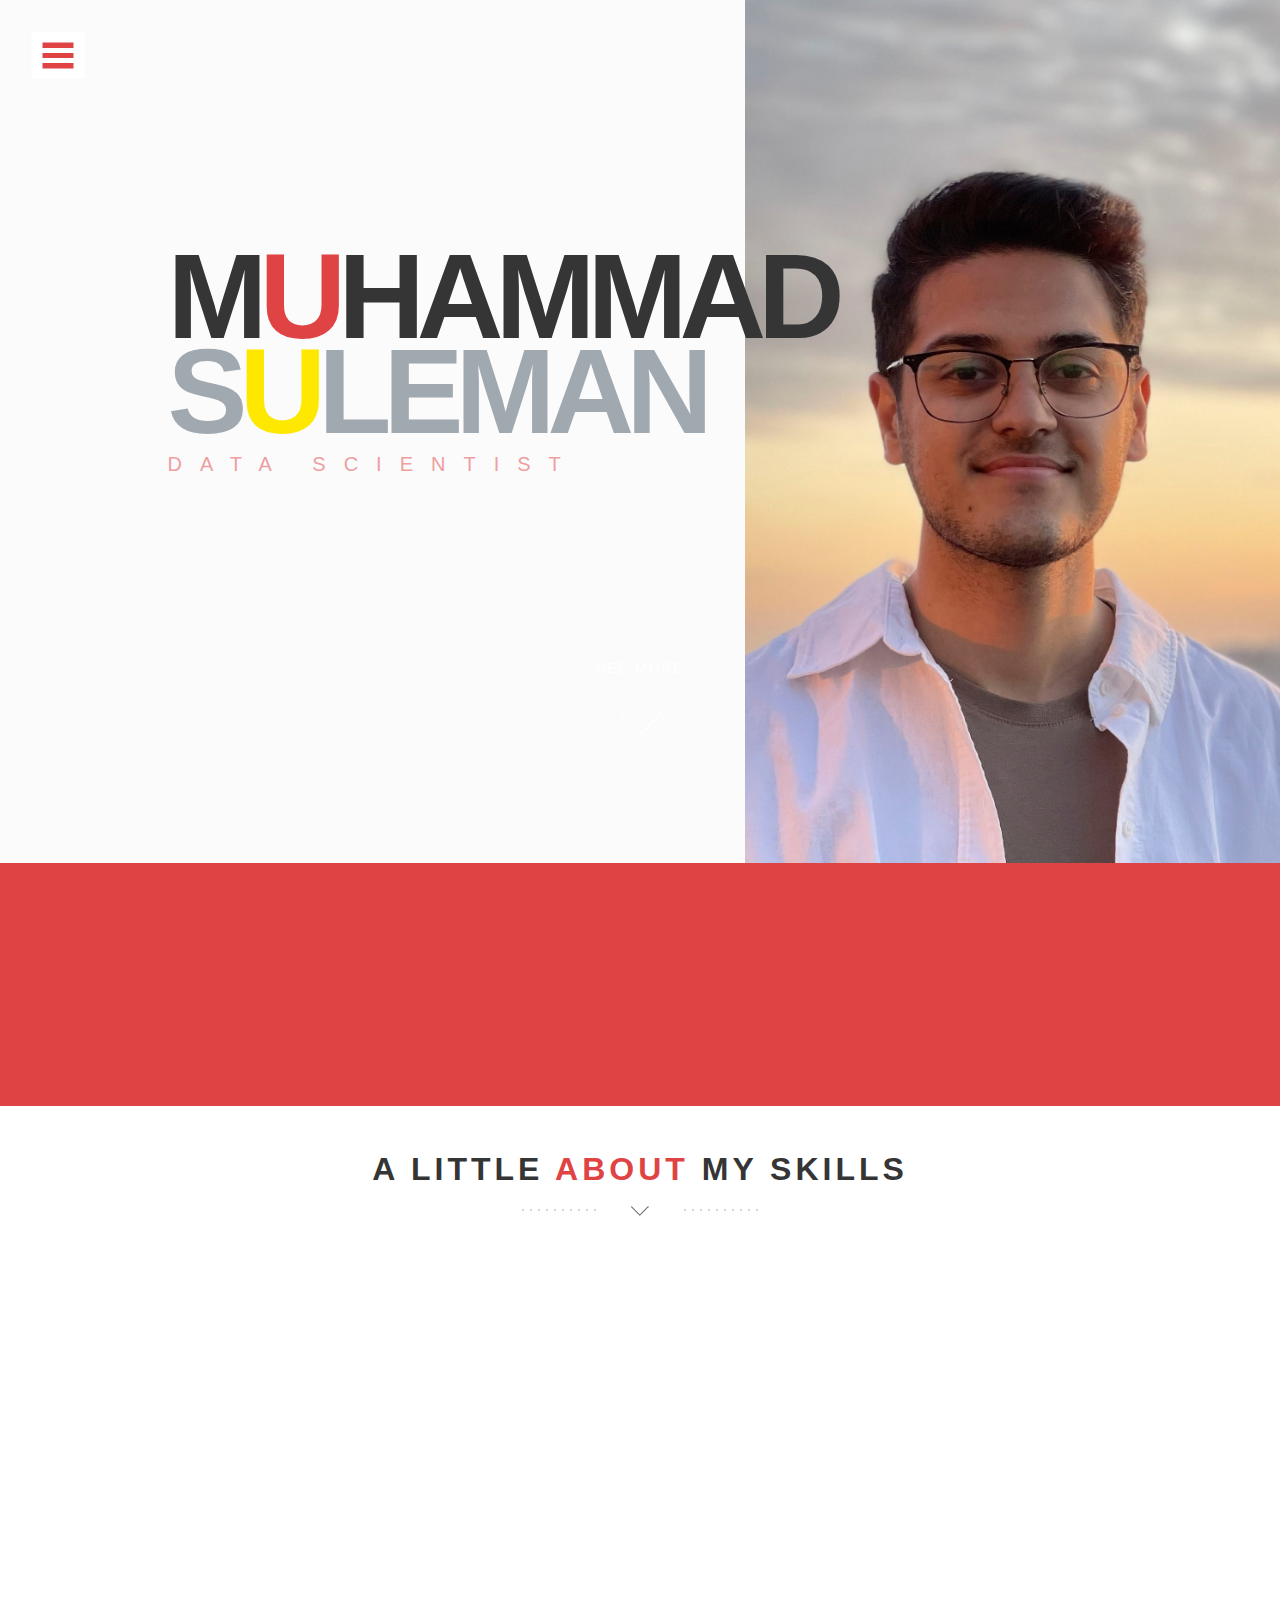
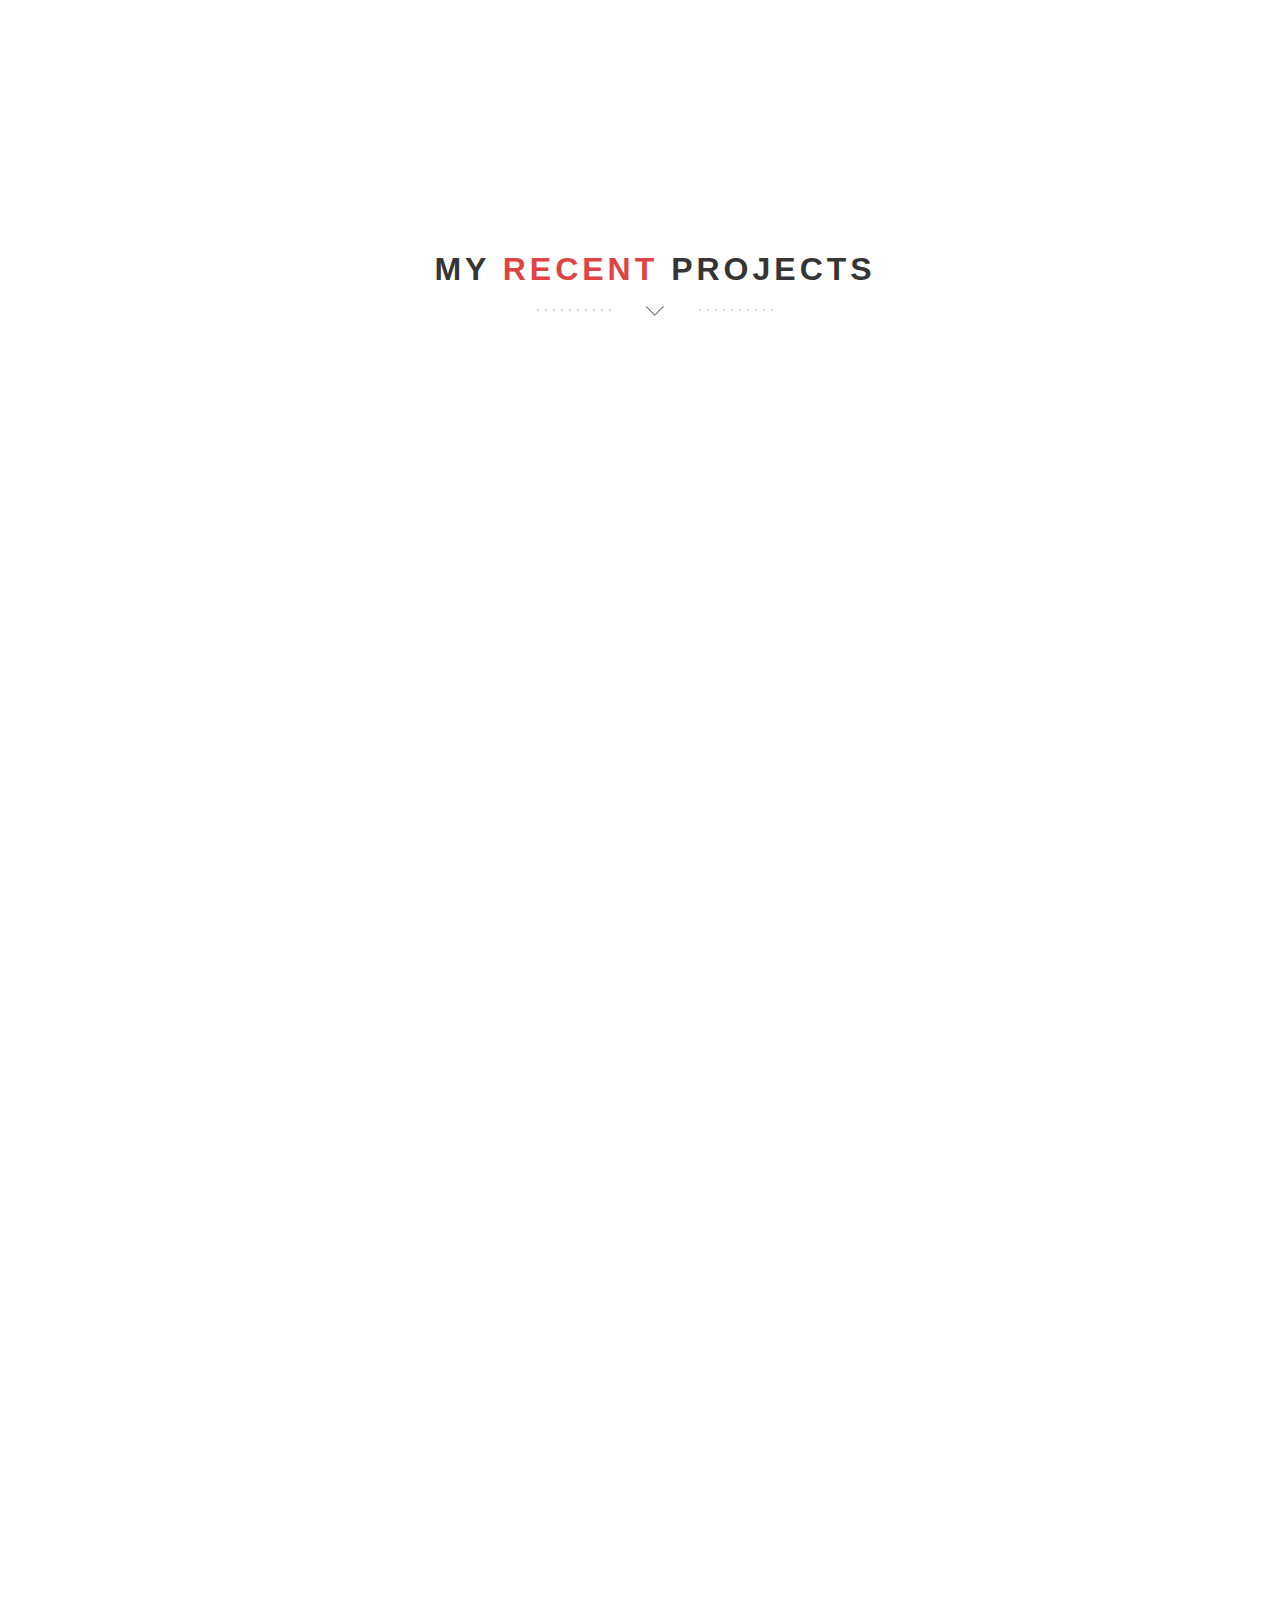
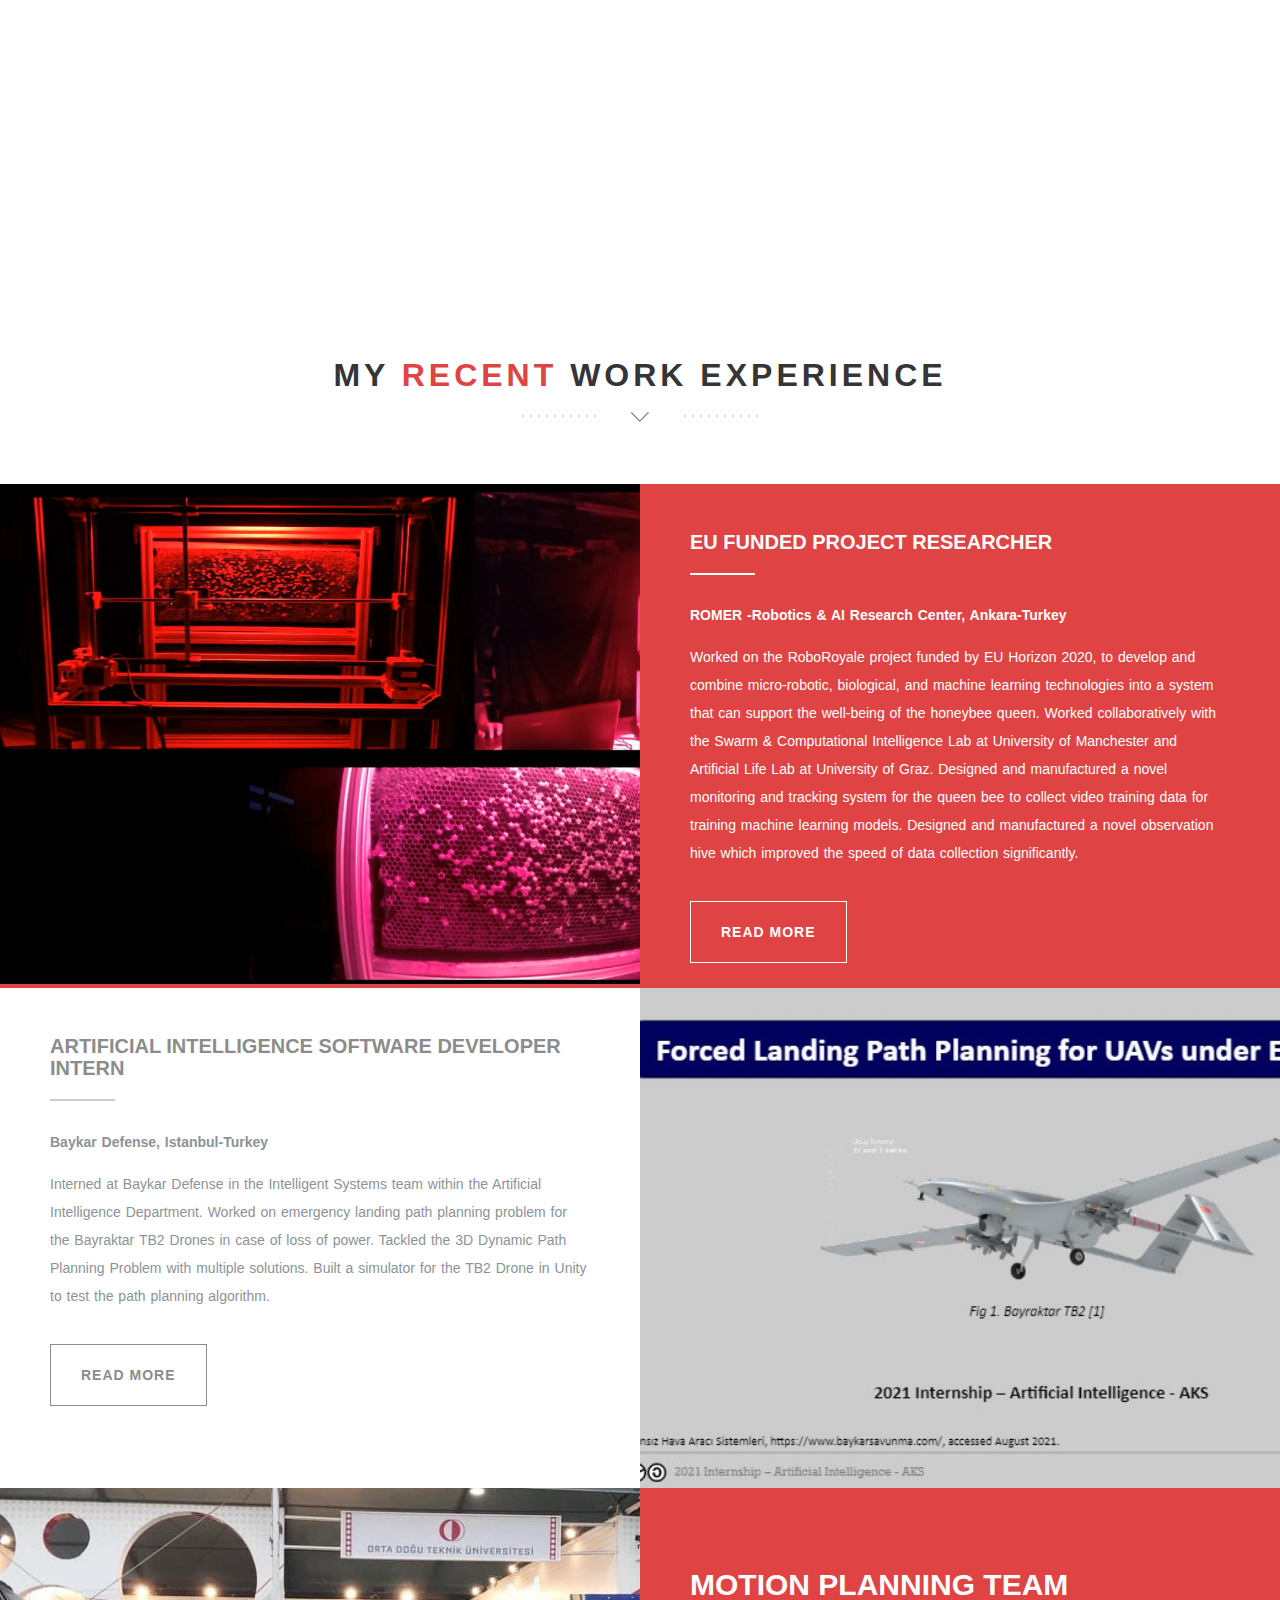
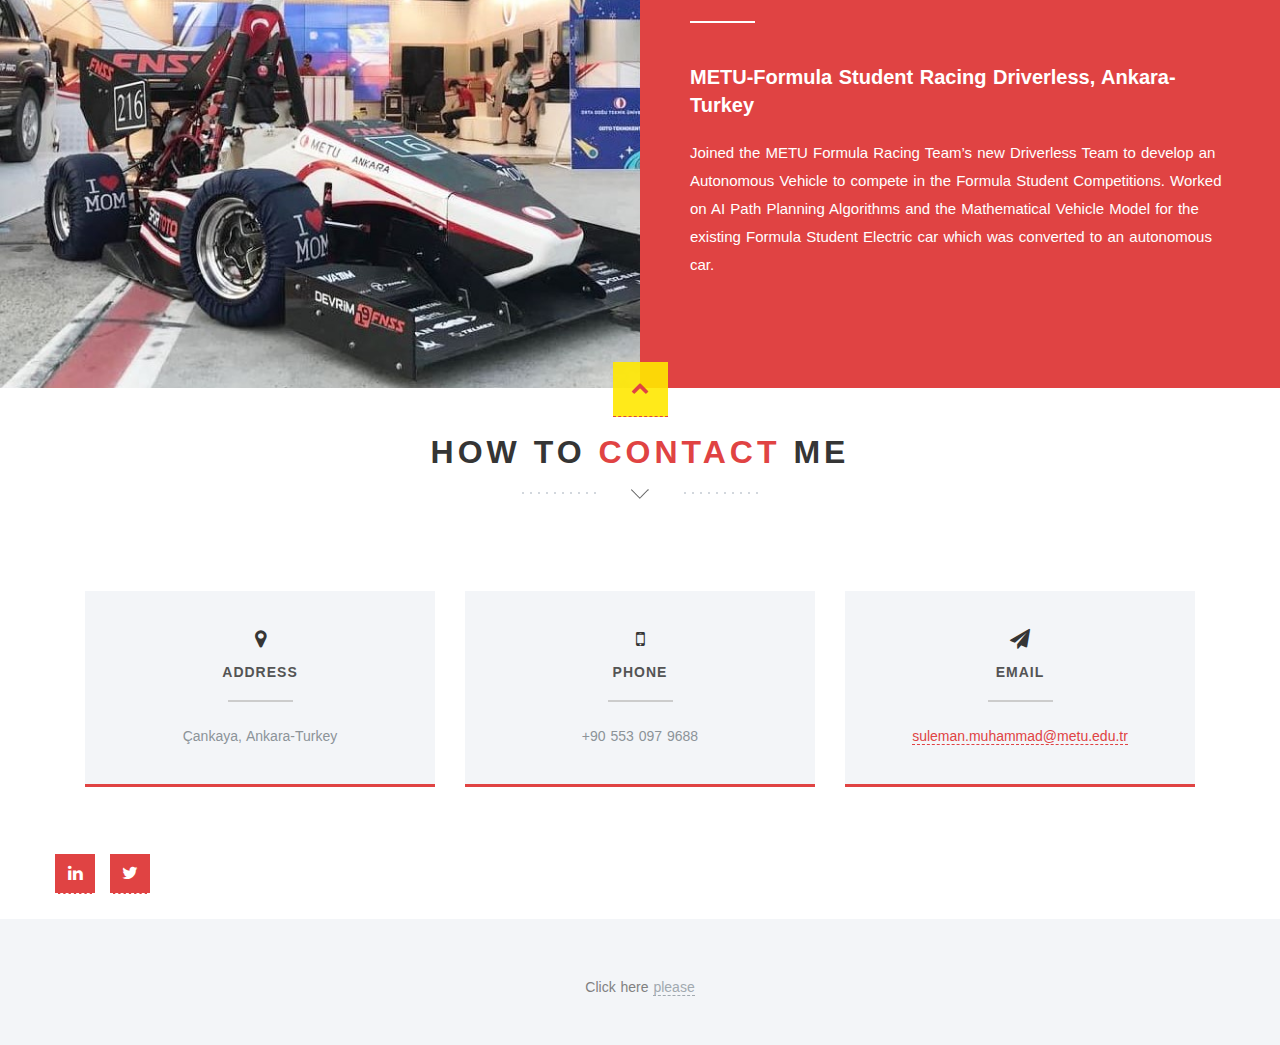
==== commit 84882521: "Website Update with all 5 project pages" ====
--- a/index.html
+++ b/index.html
@@ -165,103 +165,100 @@
     <!-- ==========================
             BLOG SECTION 
             =========================== -->
-    <section class="text-center section-padding" id="blog">
+    
+    <section class="text-center section-padding contact-wrap" id="blog">
       <div class="container">
-        <!-- Headline -->
-        <div class="row">
-          <div class="col-md-12">
-            <h1 class="arrow">My <span>recent</span> Projects</h1>
-          </div>
-        </div><br><br>
-    
-        <!-- Blog Slider -->
-        <div class="row">
-          <div id="blogSlider">
-            <ul class="slides">
-              <li>
-                <!-- Blog Entry 1 -->
-                <div class="col-md-4 wp4">
-                  <div class="overlay-effect effects clearfix">
-                    <div class="img">
-                      <a href="page1.html">
-                      <img src="img/blog1.jpg" class="grayscale" alt="Blog Item"><!-- Blog Image -->
-                      </a>
+              <div class="container">
+                <!-- Headline -->
+                <div class="row">
+                  <div class="col-md-12">
+                    <h1 class="arrow">My <span>recent</span> Projects</h1>
+                  </div>
+                </div><br><br>
+      <!-- Blog Entry 1 -->
+      <div class="col-md-4 wp4">
+        <div class="overlay-effect effects clearfix">
+          <div class="img">
+            <a href="project1.html">
+              <img src="img/blog1.jpg" class="grayscale" alt="Blog Item"><!-- Blog Image -->
+      
+          </div>
+        </div>
+        <br>
+        <h2>Sentiment Detection from Facial Expressions</h2><!-- Headline -->
+        </a>
+        <p>A model was created to detect emotions of up to 3 people at a time and implemented on a locally hosted website. The
+          input the model was live camera feed, and the model could detect faces and run the sentiment detection on these
+          faces. The model was improved with self-supervised learning and had a ResNet50 backbone.
+      
+        </p><!-- Description-->
+      </div>
+      <!-- Blog Entry 2 -->
+      <div class="col-md-4 wp4 delay-05s">
+        <div class="overlay-effect effects clearfix">
+          <div class="img">
+            <a href="project2.html">
+              <img src="img/blog2.jpg" class="grayscale" alt="Blog Item"><!-- Blog Image -->
+          </div>
+        </div>
+        <br>
+        <h2>Joint Semantic-Geometric Learning for Polygonal Building Segmentation</h2><!-- Headline -->
+        </a>
+        <p>This was a paper reproduction project from a paper published at AAAI Conference in 2021. This was a multinetwork
+          model
+          which focused on Polygon Building Segmentation and improving it with a Polygon Refinement Network.</p>
+        <!-- Description -->
+      </div>
+      <!-- Blog Entry 3 -->
+      <div class="col-md-4 wp4 delay-1s">
+        <div class="overlay-effect effects clearfix">
+          <div class="img">
+            <a href="project3.html">
+              <img src="img/blog3.jpg" class="grayscale" alt="Blog Item"><!-- Blog Image -->
+          </div>
+        </div>
+        <br>
+        <h2>Analyzing Painter’s Influences on Artworks with CNNs</h2><!-- Headline -->
+        </a>
+        <p>This was the semester project of the graduate level Design of Intelligent Machines course where CNN was used to
+          find the
+          elements of history’s most influential artists in any painting or picture input to the model.</p><!-- Description-->
+      </div>
+      </div>
+      <div class="container">        
+                  <!-- Blog Entry 4 -->
+                  <div class="col-md-4 wp4">
+                    <div class="overlay-effect effects clearfix">
+                      <a href="project4.html">
+                      <div class="img">
+                        <img src="img/blog4.jpg" class="grayscale" alt="Blog Item"><!-- Blog Image -->
+                      </div>
                     </div>
-                  </div>
-                  <br>
-                  <h2>Sentiment Detection from Facial Expressions</h2><!-- Headline -->
-                  <p>A model was created to detect emotions of up to 3 people at a time and implemented on a locally hosted website. The input the model was live camera feed, and the model could detect faces and run the sentiment detection on these
-                  faces. The model was improved with self-supervised learning and had a ResNet50 backbone.
-</p><!-- Description-->
-                </div>
-                <!-- Blog Entry 2 -->
-                <div class="col-md-4 wp4 delay-05s">
-                  <div class="overlay-effect effects clearfix">
-                    <div class="img">
-                      <img src="img/blog2.jpg" class="grayscale" alt="Blog Item"><!-- Blog Image -->
+                    <br>
+                    <h2>AI that plays Classic Snake Game</h2><!-- Headline -->
+                    </a>
+                    <p>- Semester Project for ME462 Mechatronic Design where A* search was applied on a dynamic weighted grid based on
+                      snake’s
+                      current position.</p><!-- Description -->
+                  </div>
+                  
+                  <!-- Blog Entry 5 -->
+                  <div class="col-md-4 wp4 delay-05s">
+                    <div class="overlay-effect effects clearfix">
+                      <div class="img">
+                        <a href="project5.html">
+                        <img src="img/blog5.jpg" class="grayscale" alt="Blog Item"><!-- Blog Image -->
+                      </div>
                     </div>
-                  </div>
-                  <br>
-                  <h2>Joint Semantic-Geometric Learning for Polygonal Building Segmentation</h2><!-- Headline -->
-                  <p>This was a paper reproduction project from a paper published at AAAI Conference in 2021. This was a multinetwork model
-                  which focused on Polygon Building Segmentation and improving it with a Polygon Refinement Network.</p><!-- Description -->
-                </div>
-                <!-- Blog Entry 3 -->
-                <div class="col-md-4 wp4 delay-1s">
-                  <div class="overlay-effect effects clearfix">
-                    <div class="img">
-                      <img src="img/blog3.jpg" class="grayscale" alt="Blog Item"><!-- Blog Image -->
-                    </div>
-                  </div>
-                  <br>
-                  <h2>Analyzing Painter’s Influences on Artworks with CNNs</h2><!-- Headline -->
-                  <p>This was the semester project of the graduate level Design of Intelligent Machines course where CNN was used to find the
-                  elements of history’s most influential artists in any painting or picture input to the model.</p><!-- Description-->
-                </div>
-              </li>
-              <li>
-                <!-- Blog Entry 4 -->
-                <div class="col-md-4 wp4">
-                  <div class="overlay-effect effects clearfix">
-                    <div class="img">
-                      <img src="img/blog4.jpg" class="grayscale" alt="Blog Item"><!-- Blog Image -->
-                    </div>
-                  </div>
-                  <br>
-                  <h2>AI that plays Classic Snake Game</h2><!-- Headline -->
-                  <p>- Semester Project for ME462 Mechatronic Design where A* search was applied on a dynamic weighted grid based on snake’s
-                  current position.</p><!-- Description -->
-                </div>
-                <!-- Blog Entry 5 -->
-                <div class="col-md-4 wp4 delay-05s">
-                  <div class="overlay-effect effects clearfix">
-                    <div class="img">
-                      <img src="img/blog5.jpg" class="grayscale" alt="Blog Item"><!-- Blog Image -->
-                    </div>
-                  </div>
-                  <br>
-                  <h2>Predicting Music Genre Choice from Physical Activity Data</h2>
-                  <p>- Personal project where I retrieved my fitness band data over past year and my extensive Spotify data over the same
-                  period to find patterns in the data.</p>
-                </div>
-                <!-- Blog Entry 6 -->
-                <!-- <div class="col-md-4 wp4 delay-1s"> -->
-                  <!-- <div class="overlay-effect effects clearfix"> -->
-                    <!-- <div class="img"> -->
-                      <!-- <img src="img/blog3.jpg" class="grayscale" alt="Blog Item">Blog Image -->
-                    <!-- </div> -->
-                  <!-- </div> -->
-                  <!-- <br> -->
-                  <!-- <h2>Creative Ideas</h2>Headline -->
-                  <!-- <p>Lorem ipsum dolor sit amet, consectetur adipiscing elit. Nunc ultricies nulla non metus pulvinar -->
-                    <!-- imperdiet. Praesent non adipiscing libero.</p>Description -->
-                <!-- </div> -->
-              </li>
-            </ul>
-          </div>
-        </div>
+                    <br>
+                    <h2>Predicting Music Genre Choice from Physical Activity Data</h2>
+                    </a>
+                    <p>- Personal project where I retrieved my fitness band data over past year and my extensive Spotify data over the
+                      same
+                      period to find patterns in the data.</p>
+                  </div>
       </div>
-    </section>
+      </section>
     <!-- ==========================
             PROJECT SECTION END
             =========================== -->
@@ -314,11 +311,12 @@
         	<div class="about-image" style="background-image:url(img/mfr.jpg)"></div><!-- about image 3 -->
 				</div>
 				<div class="col-md-6 about-text">
-          <h6 style="font-size:20px">Motion Planning Team </h6><!-- headline-->
-          <p style="font-weight:bold">METU-Formula Student Racing Driverless, Ankara-Turkey</p>
-					<p>Joined the METU Formula Racing Team’s new Driverless Team to develop an Autonomous Vehicle to compete in the Formula Student Competitions. Worked on AI Path Planning Algorithms and the Mathematical Vehicle Model for the existing Formula Student Electric car
+          <br>
+          <h6 style="font-size:30px">Motion Planning Team </h6><!-- headline-->
+          <p style="font-weight:bold ;font-size:20px;">METU-Formula Student Racing Driverless, Ankara-Turkey</p>
+					<p style="font-size: 15px;">Joined the METU Formula Racing Team’s new Driverless Team to develop an Autonomous Vehicle to compete in the Formula Student Competitions. Worked on AI Path Planning Algorithms and the Mathematical Vehicle Model for the existing Formula Student Electric car
           which was converted to an autonomous car.</p><br>
-          <a href="https://www.youtube.com/watch?v=dQw4w9WgXcQ&ab_channel=RickAstley" class="weight-outline-btn">Read more</a><!-- read more button 				-->	
+          <!-- <a href="https://www.youtube.com/watch?v=dQw4w9WgXcQ&ab_channel=RickAstley" class="weight-outline-btn">Read more</a>read more button 					 -->
 				</div>
 			</div>
 
--- a/css/style.css
+++ b/css/style.css
@@ -69,6 +69,14 @@
 	display:block;
 	width:65px;
 	margin-top: 20px;
+}
+
+ul {
+	color: #8c9398;
+	word-spacing: 1px;
+	line-height: 25px;
+	font-size: 14px;
+	text-align: left;
 }
 /* ==========================================================================HTML5 display definitions========================================================================== */
 article,aside,details,figcaption,figure,footer,header,hgroup,nav,section,summary {
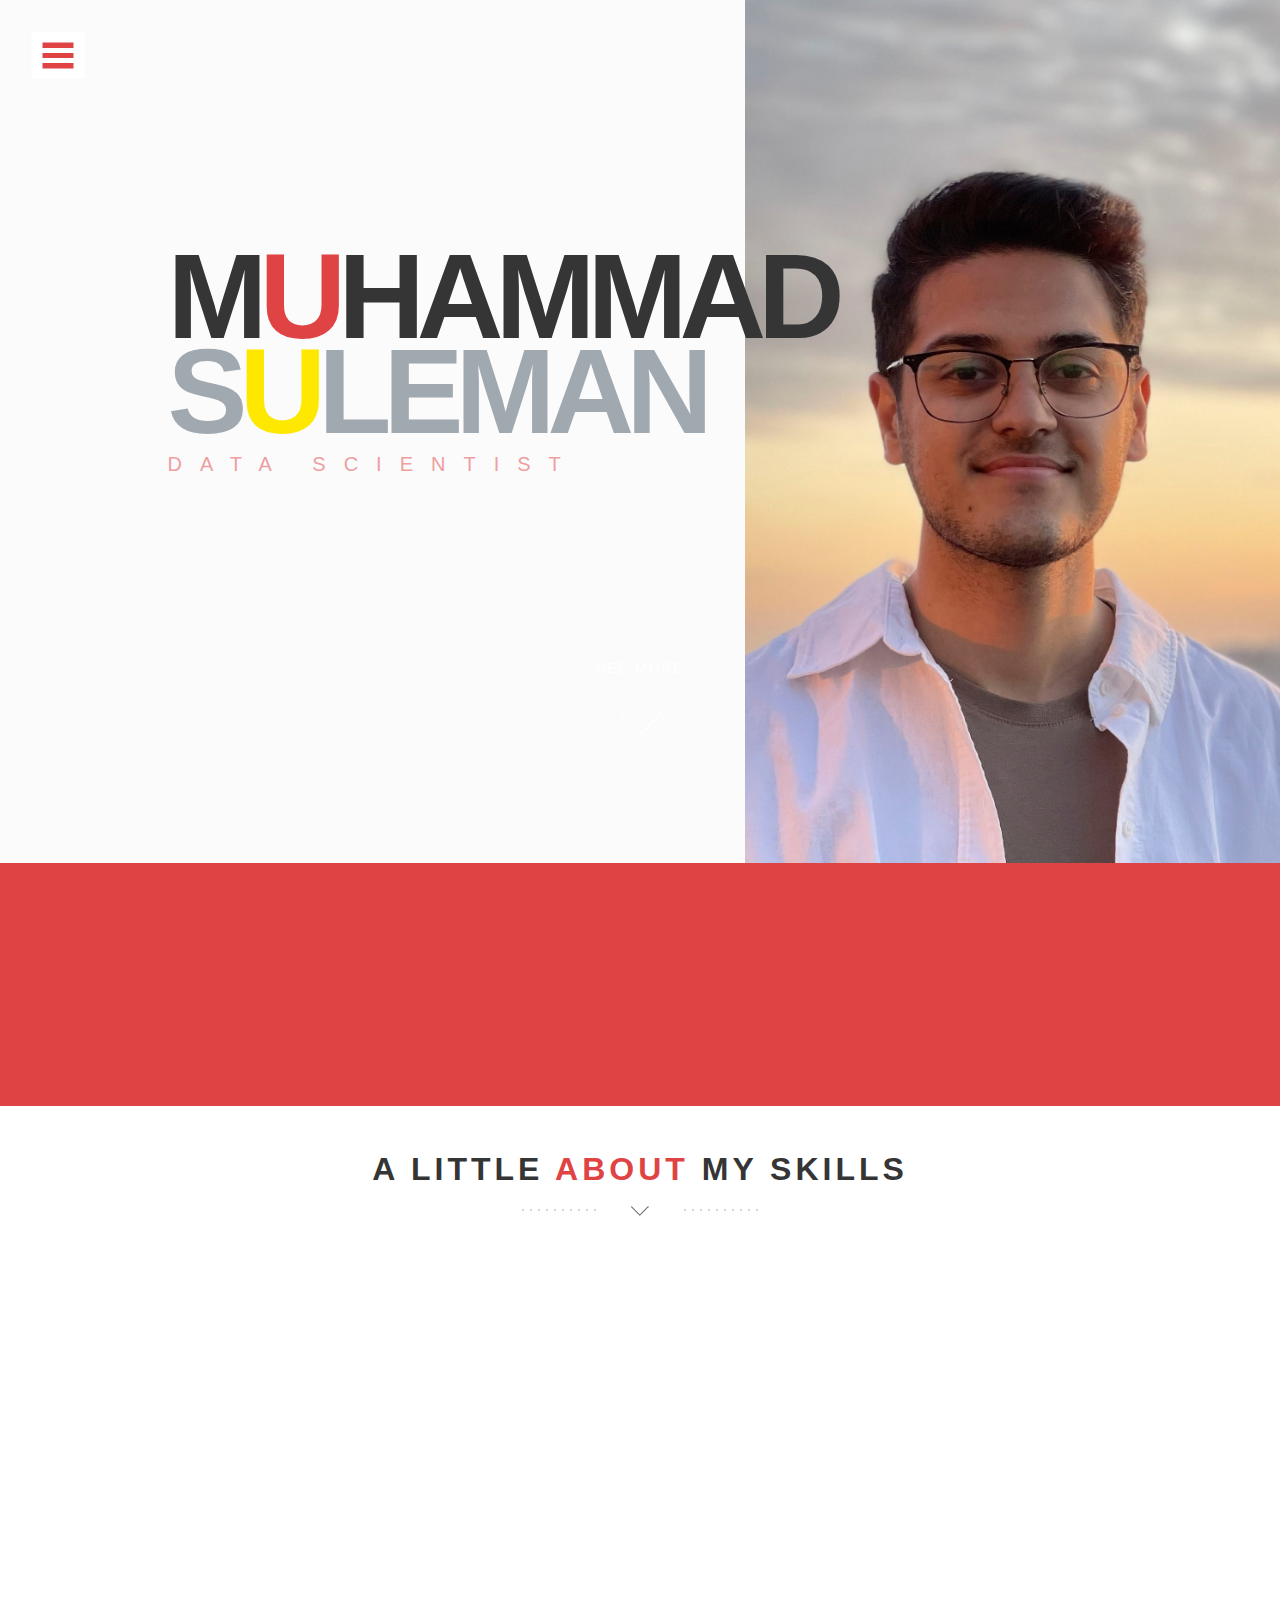
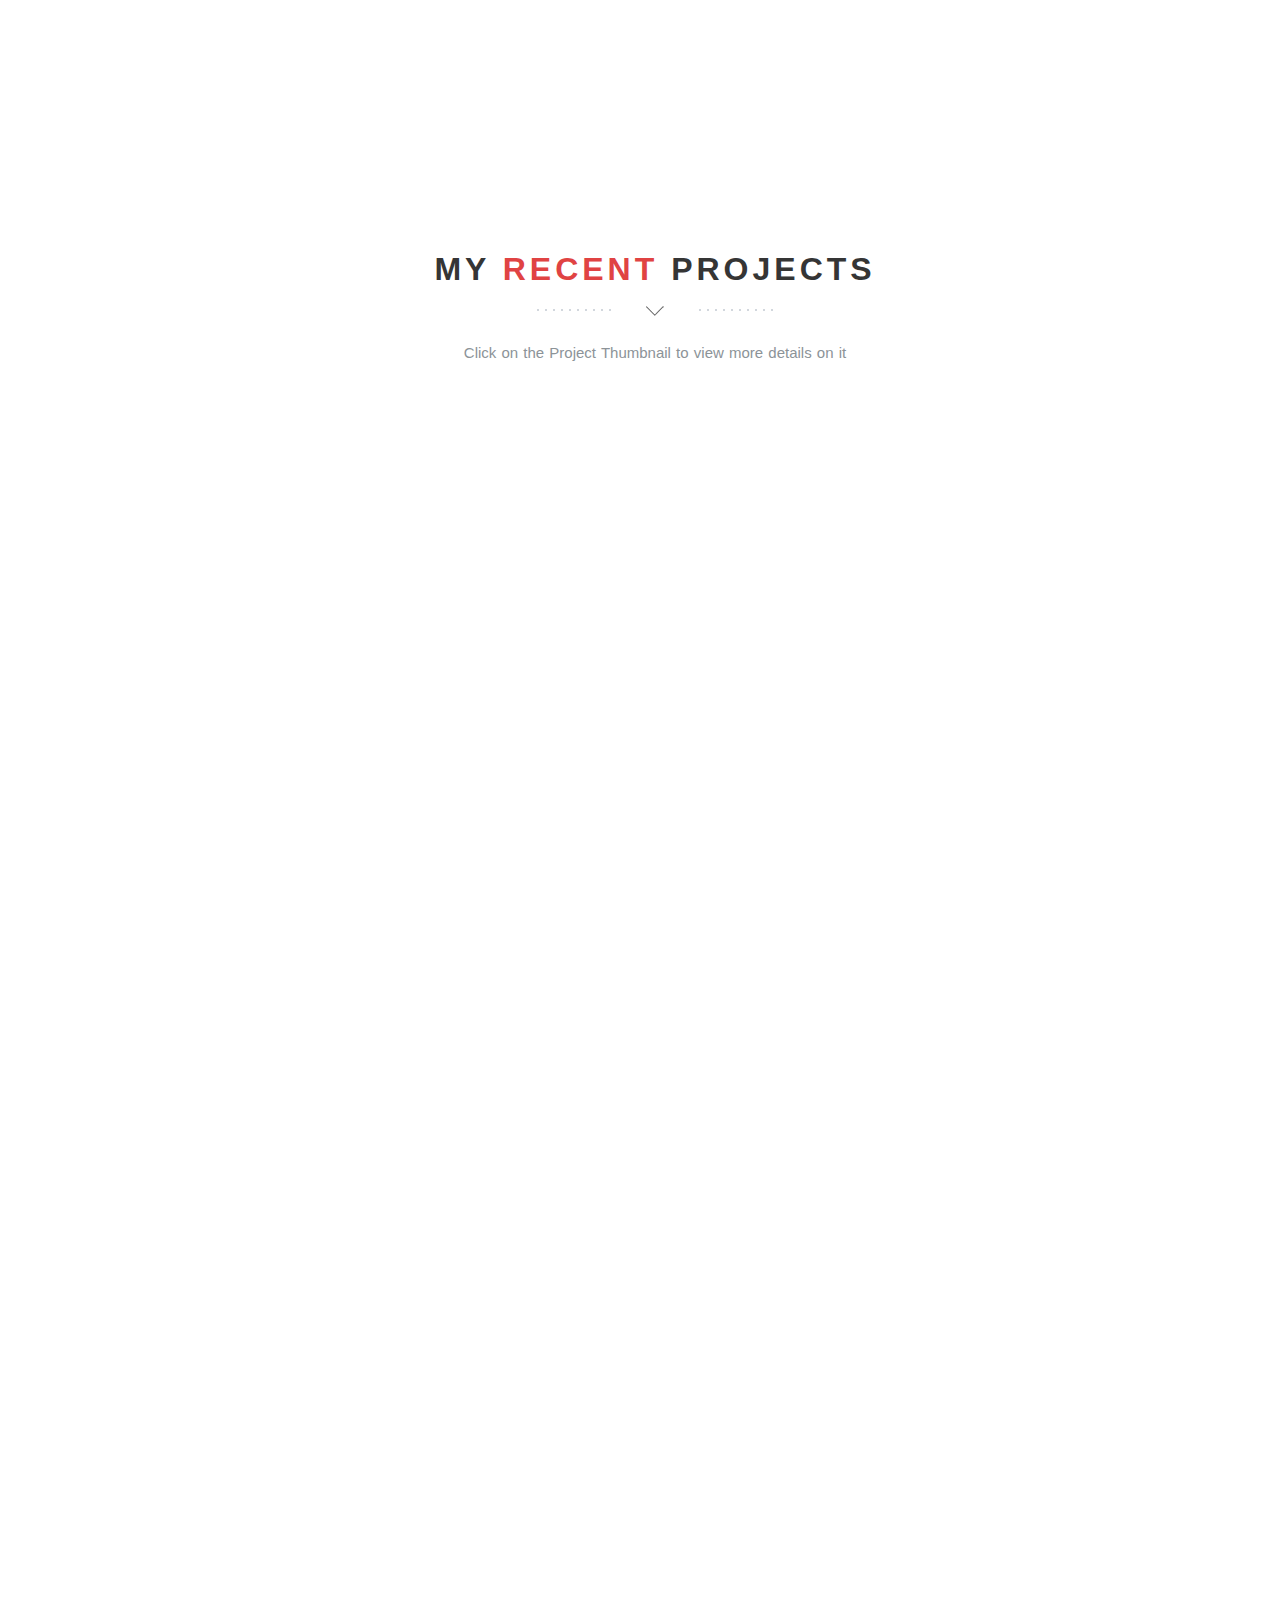
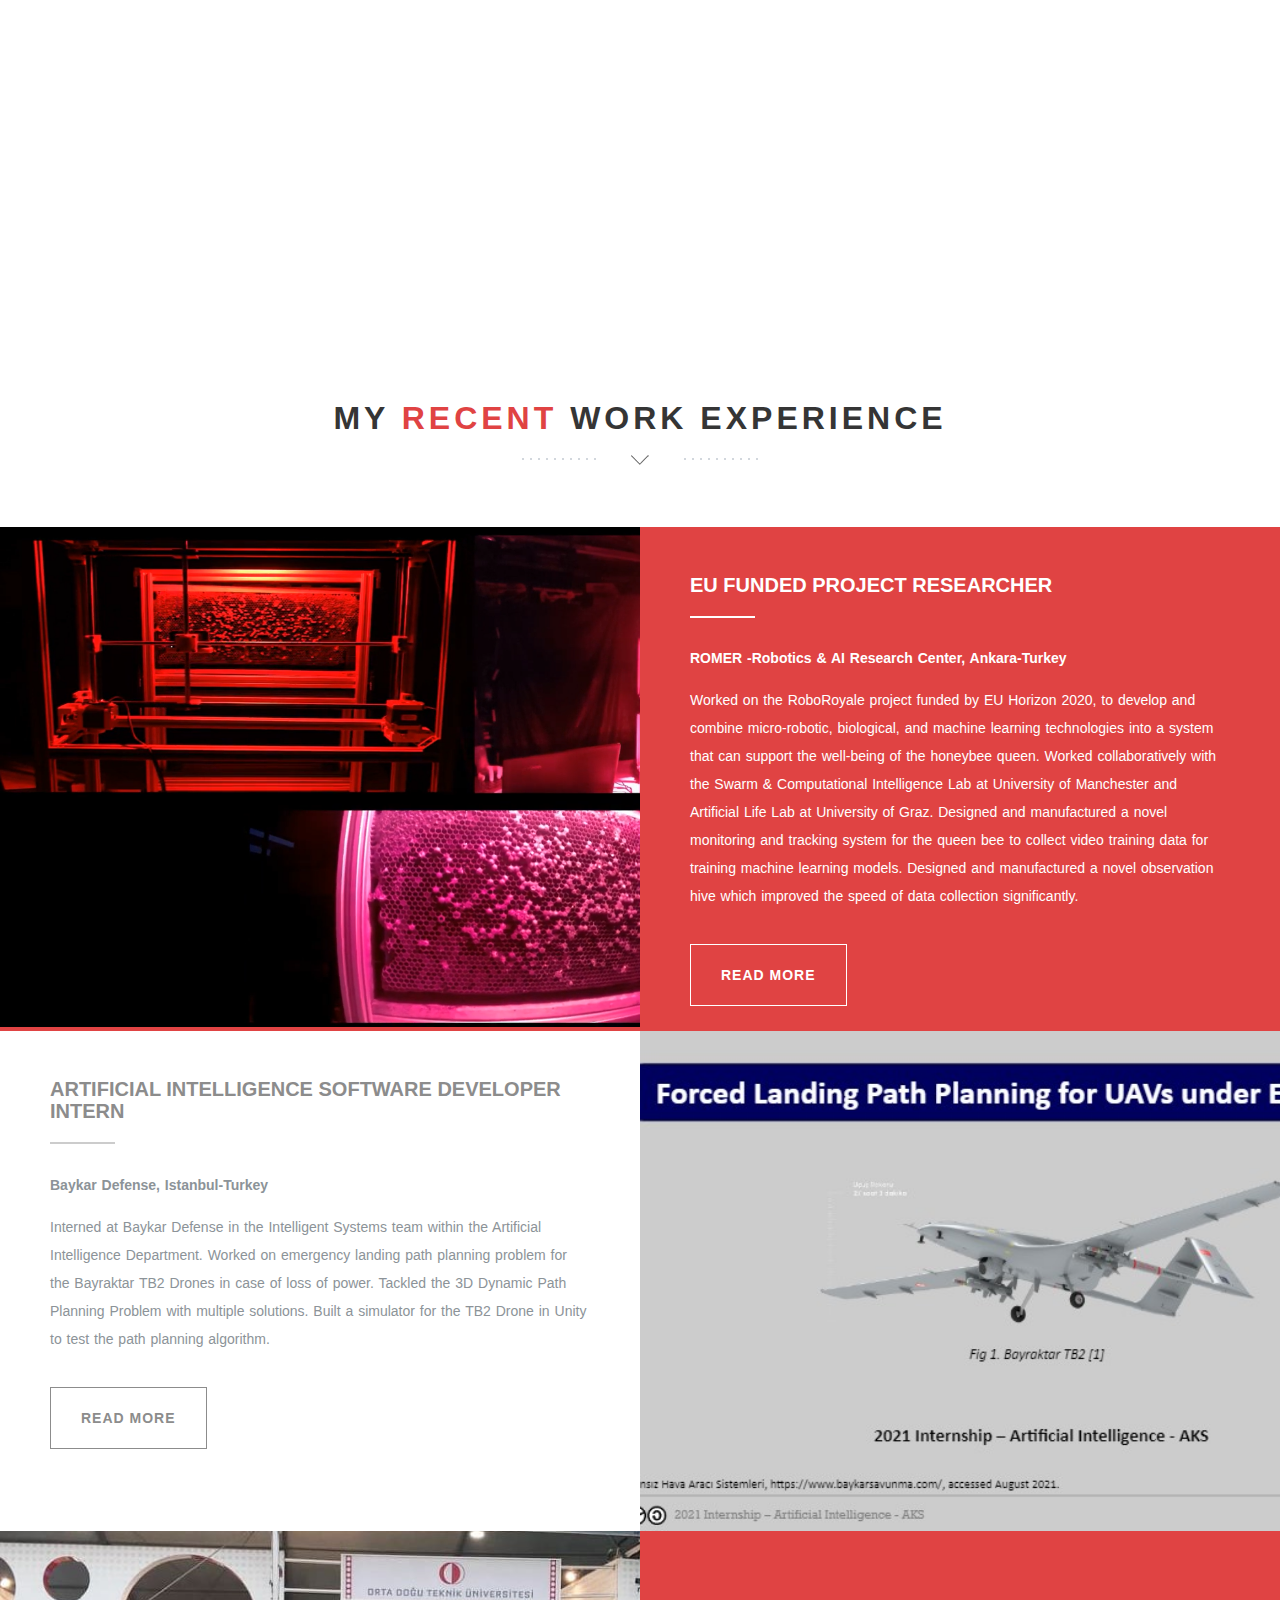
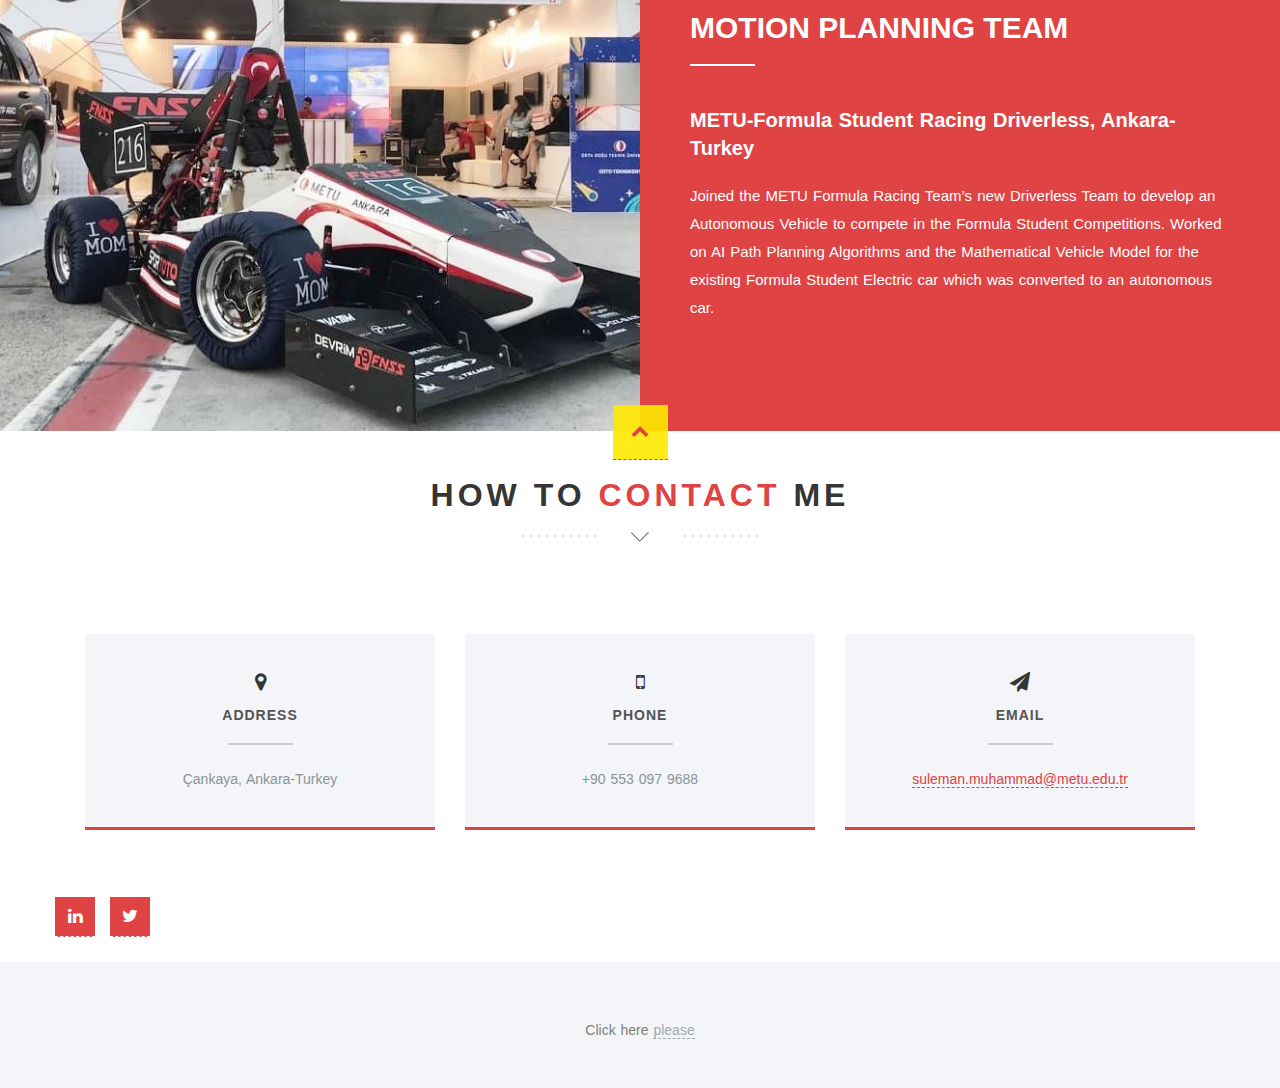
==== commit 0d504897: "Added comment to click on projects" ====
--- a/index.html
+++ b/index.html
@@ -32,7 +32,7 @@
     <body id="top">
 
       <!-- ****************************** Preloader ************************** -->
-      <div id="preloader"></div>
+     <!-- <div id="preloader"></div> -->
 
 
 	  	<!-- ==========================
@@ -173,6 +173,7 @@
                 <div class="row">
                   <div class="col-md-12">
                     <h1 class="arrow">My <span>recent</span> Projects</h1>
+	            <p style="text-align: center;font-size:15px;">Click on the Project Thumbnail to view more details on it</p>
                   </div>
                 </div><br><br>
       <!-- Blog Entry 1 -->
@@ -472,4 +473,4 @@
     </script>
 	
     </body>
-</html>+</html>
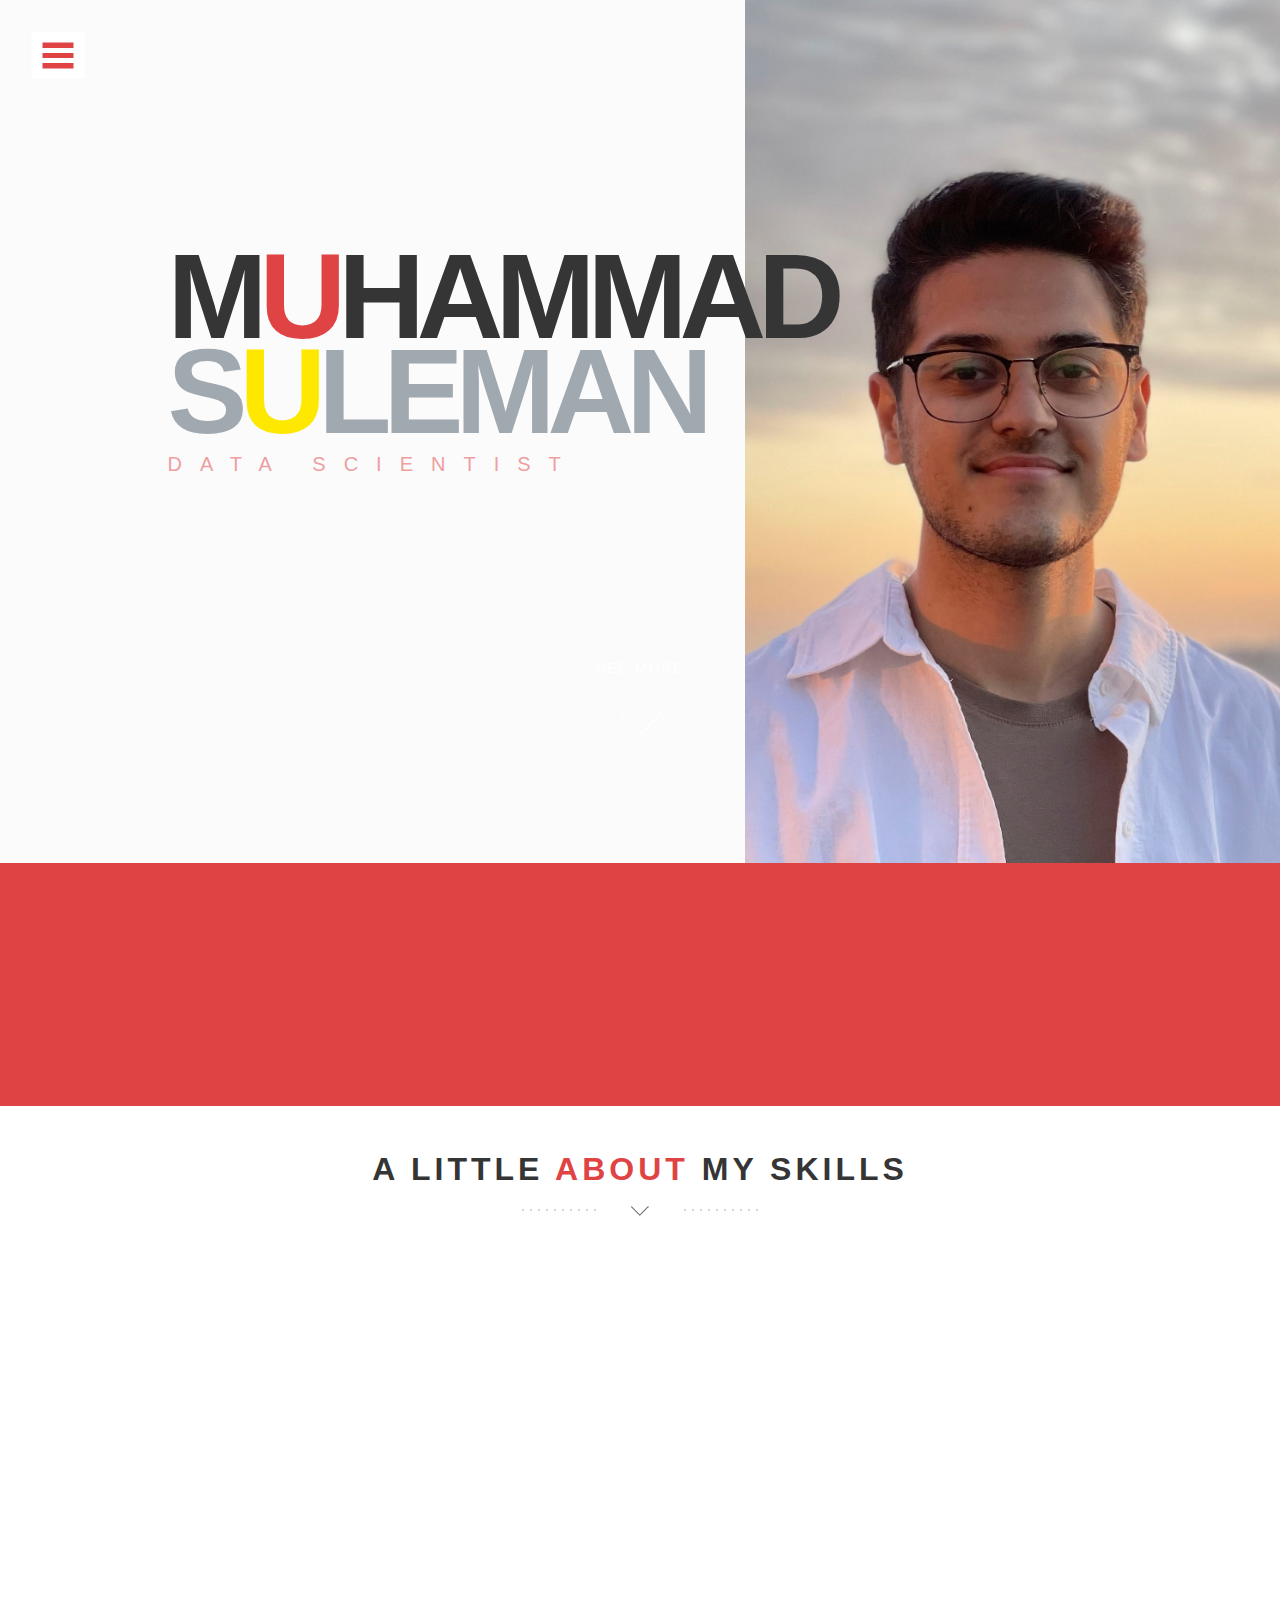
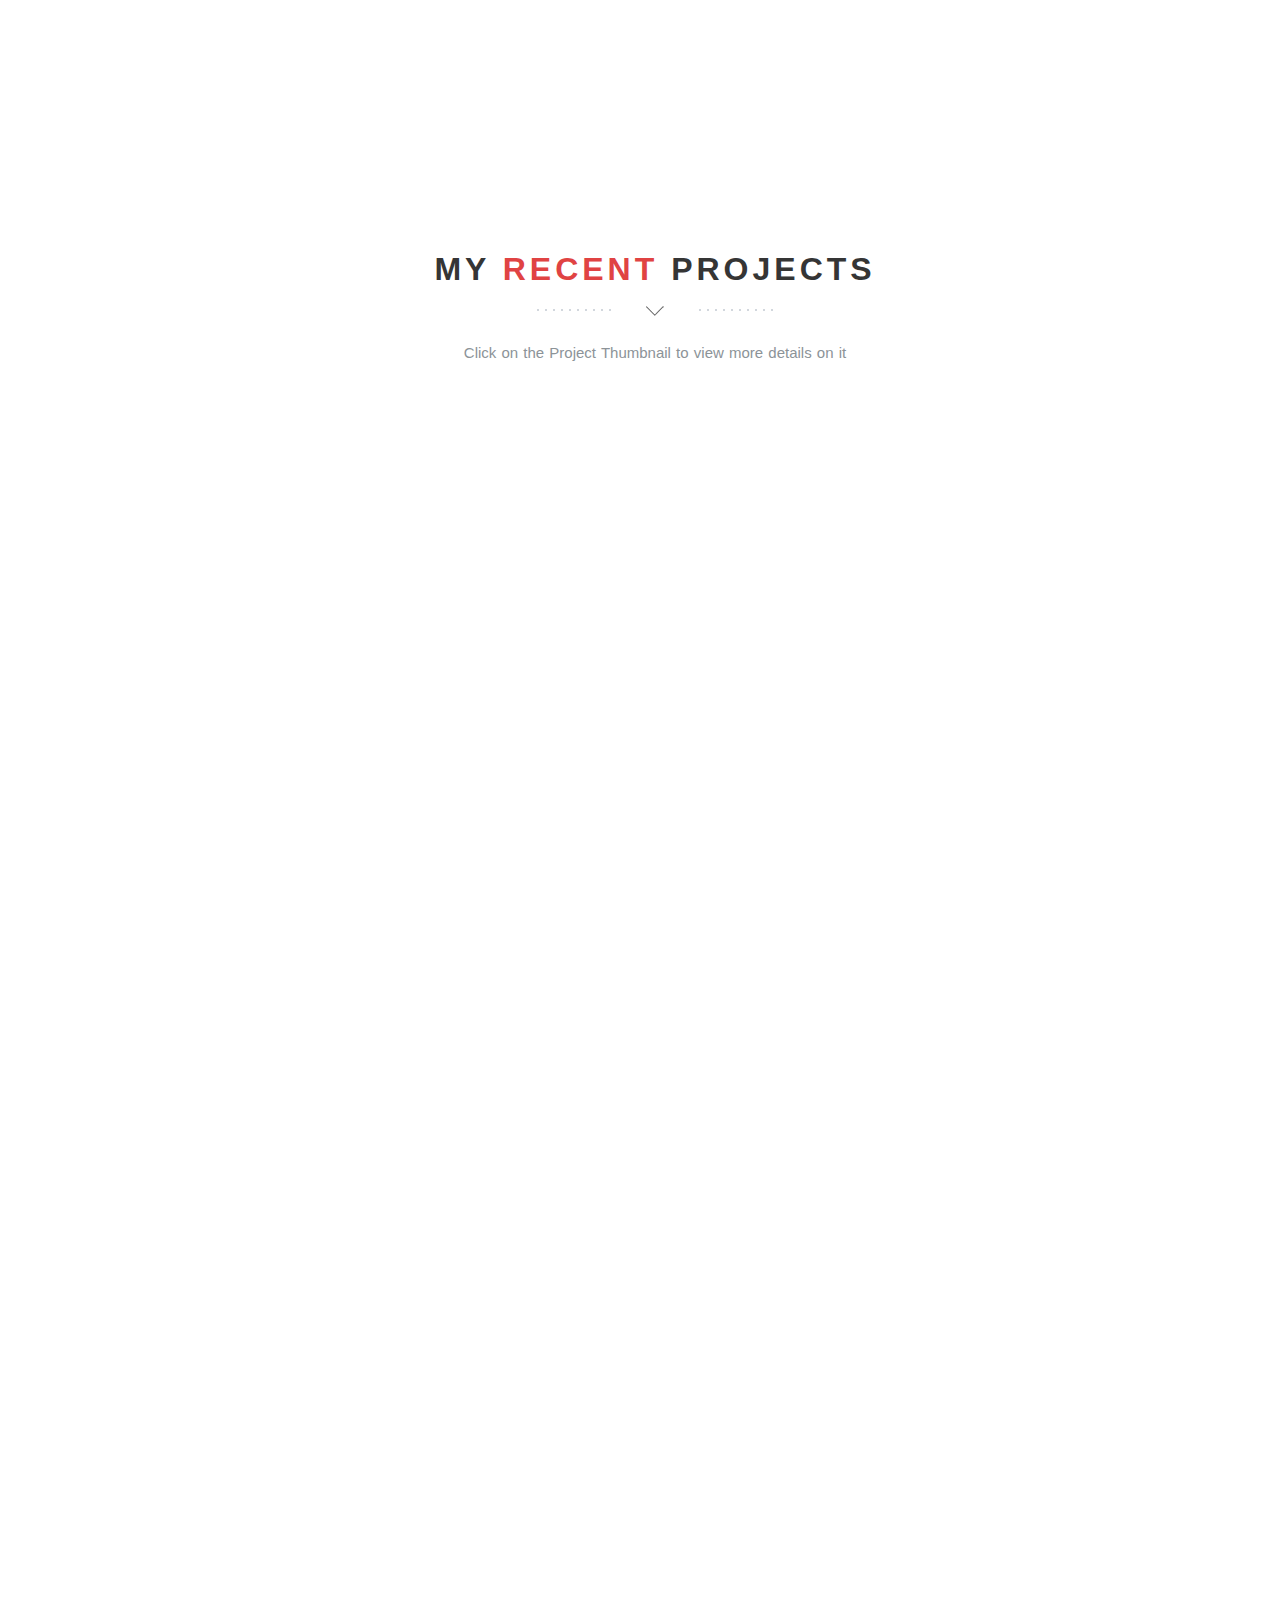
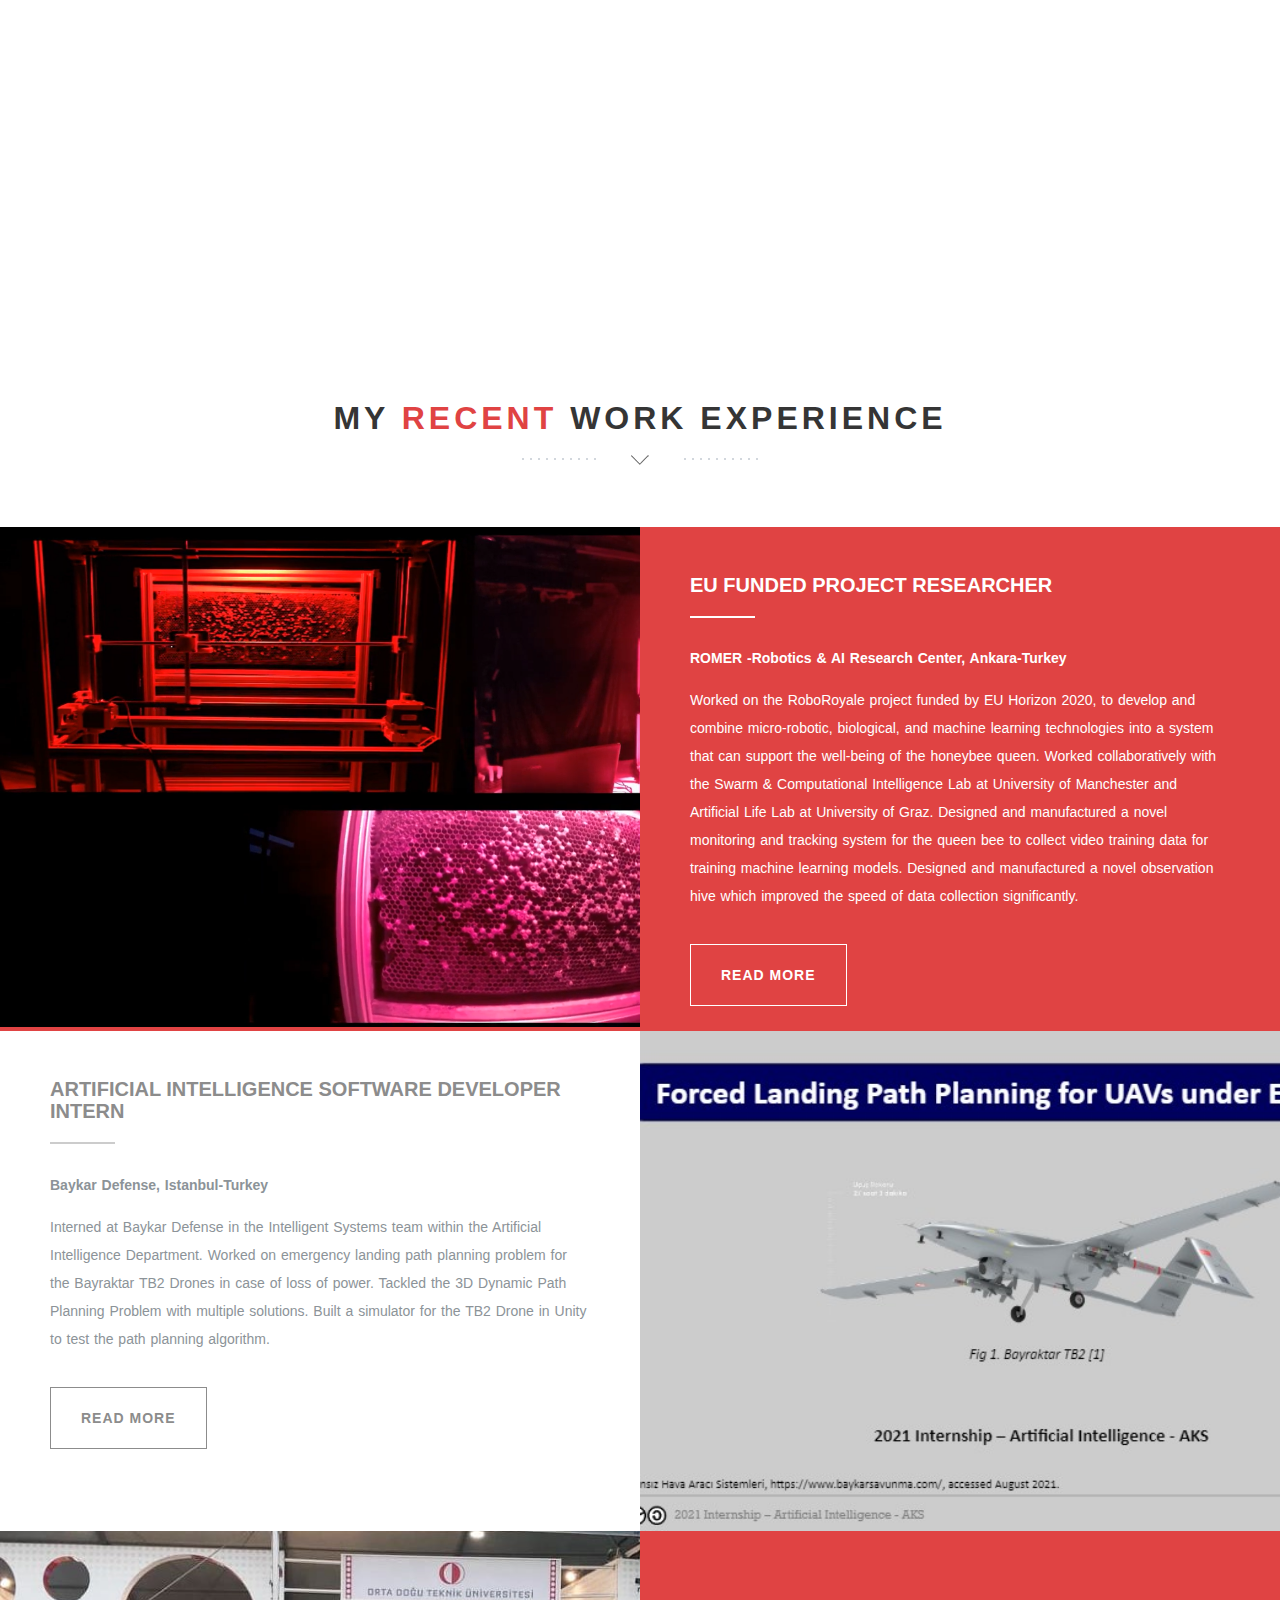
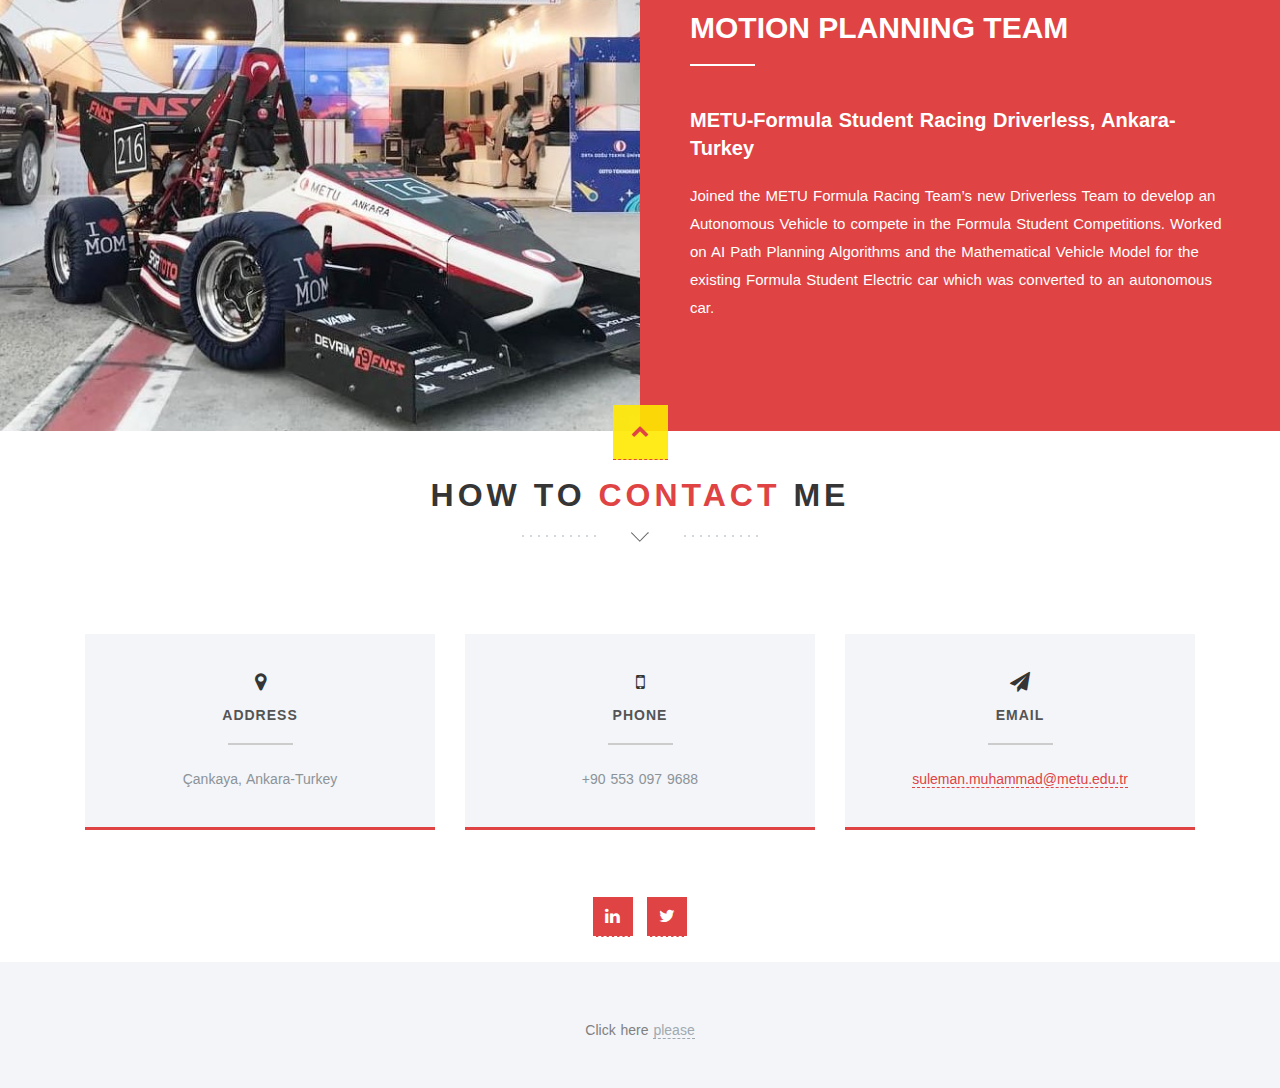
==== commit 3aee5647: "Centered Social Media buttons" ====
--- a/index.html
+++ b/index.html
@@ -373,7 +373,7 @@
 			<!-- Social Buttons - use font-awesome, past in what you want -->
             <div class="row">
               <div class="col-md-12">
-                <ul class="social-buttons">
+                <ul class="social-buttons text-center">
                   <li><a href="https://www.linkedin.com/in/sulemann/" class="social-btn"><i class="fa fa-linkedin"></i></a></li><!-- dribble -->
                   <li><a href="index.html#" class="social-btn"><i class="fa fa-twitter"></i></a></li><!-- twitter -->
                   <!-- <li><a href="index.html#" class="social-btn"><i class="fa fa-facebook"></i></a></li> facebook -->
